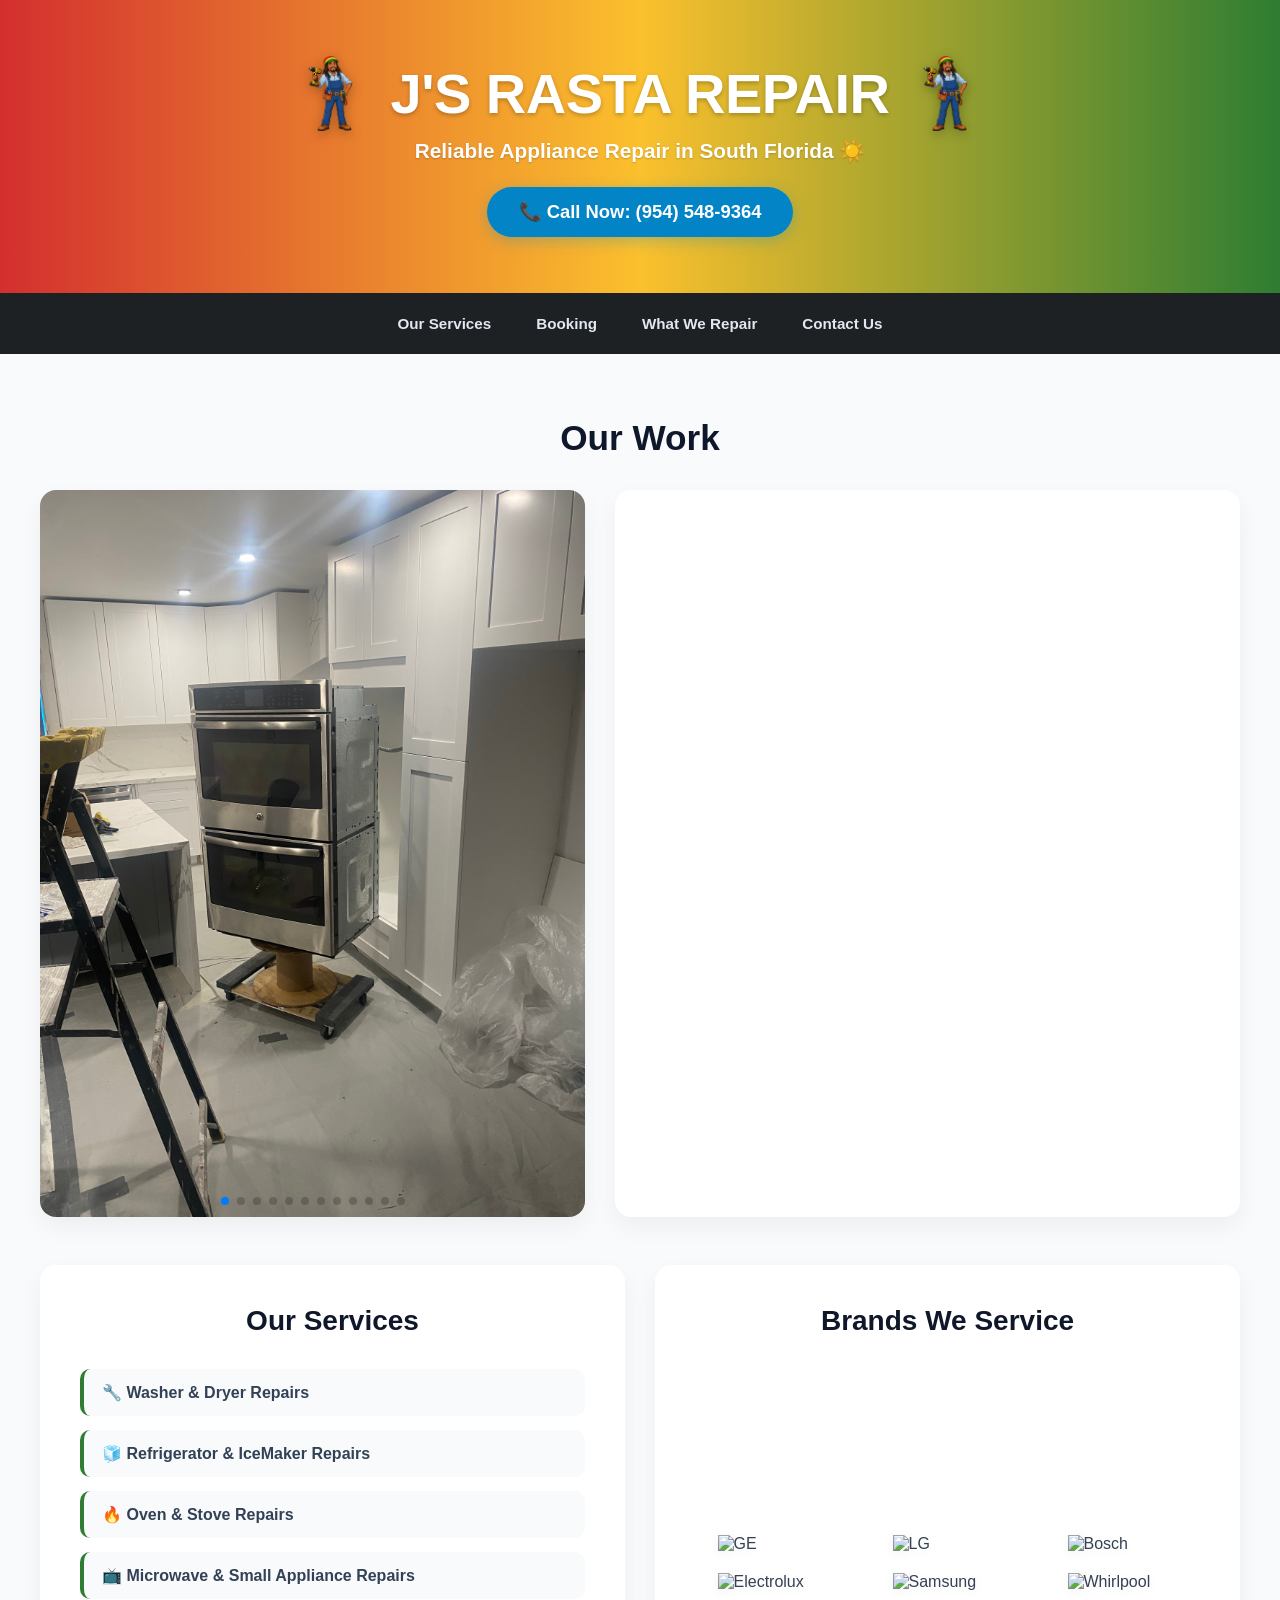
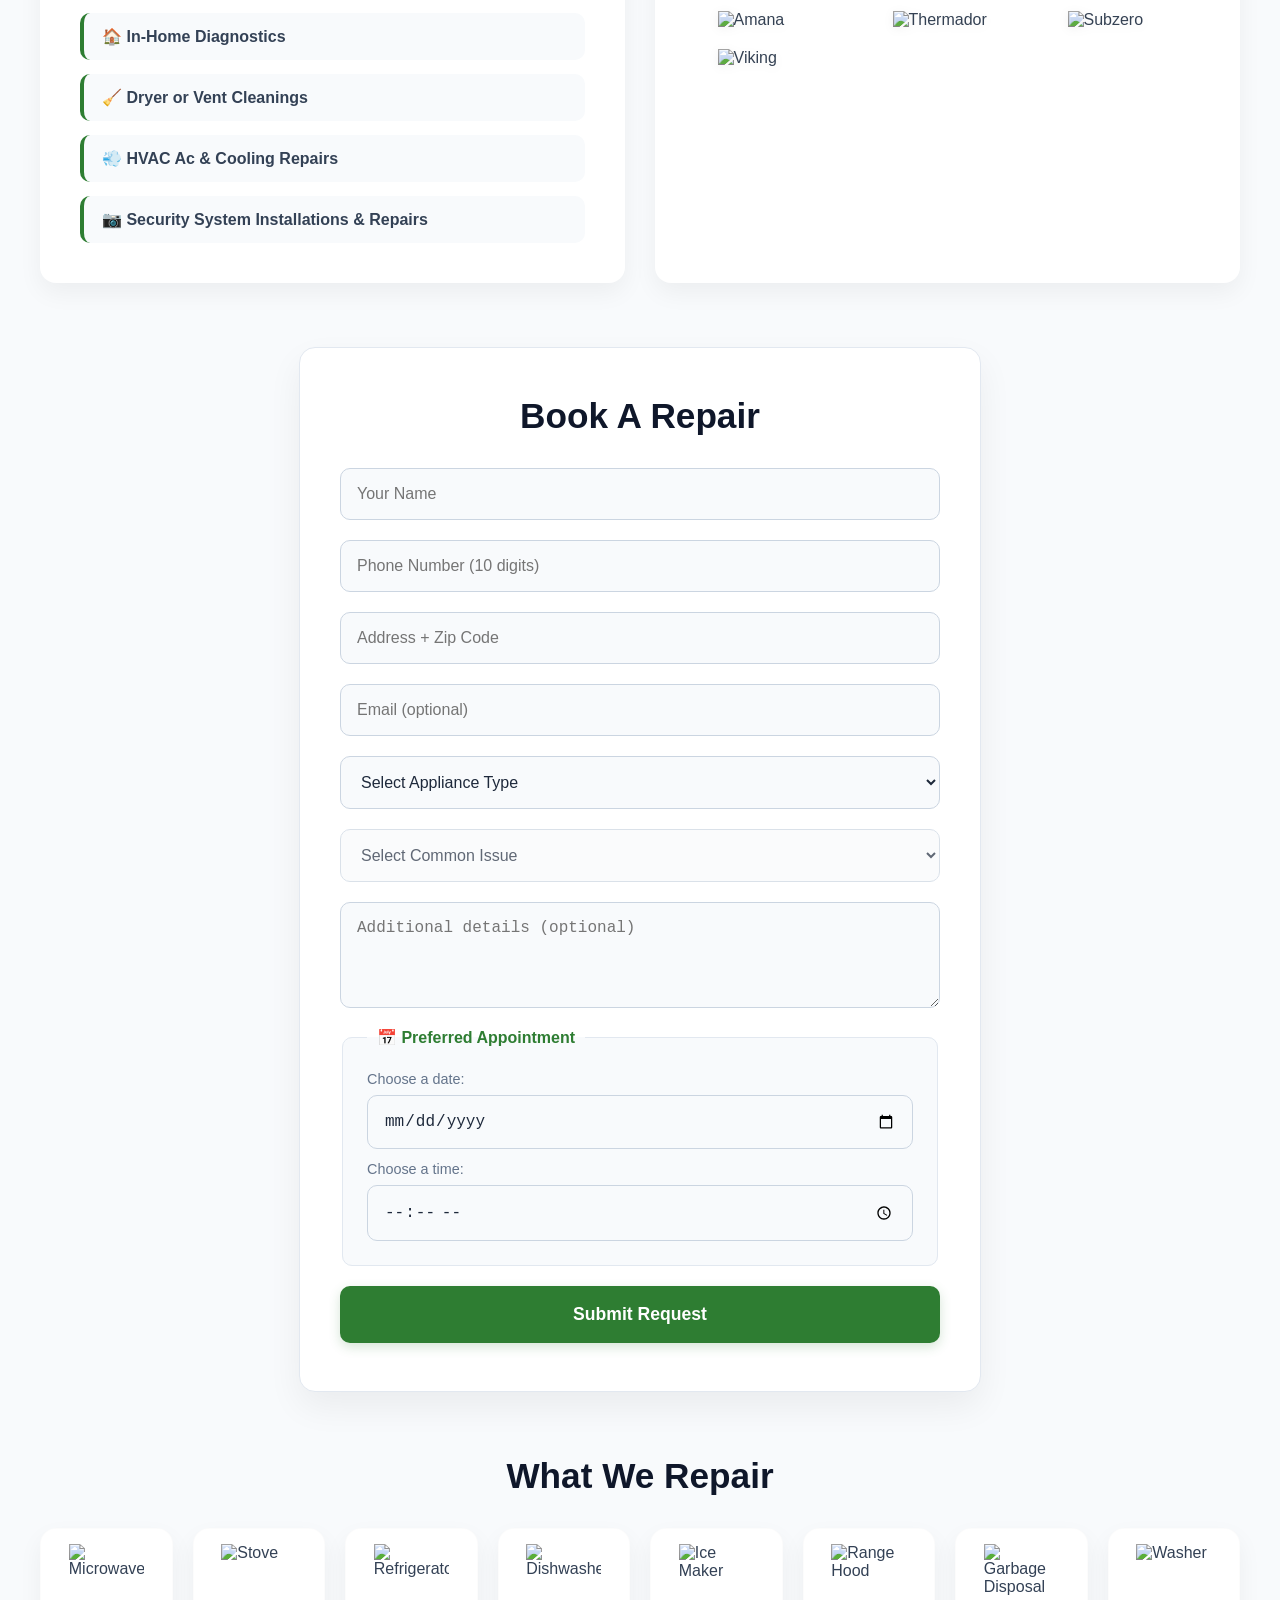
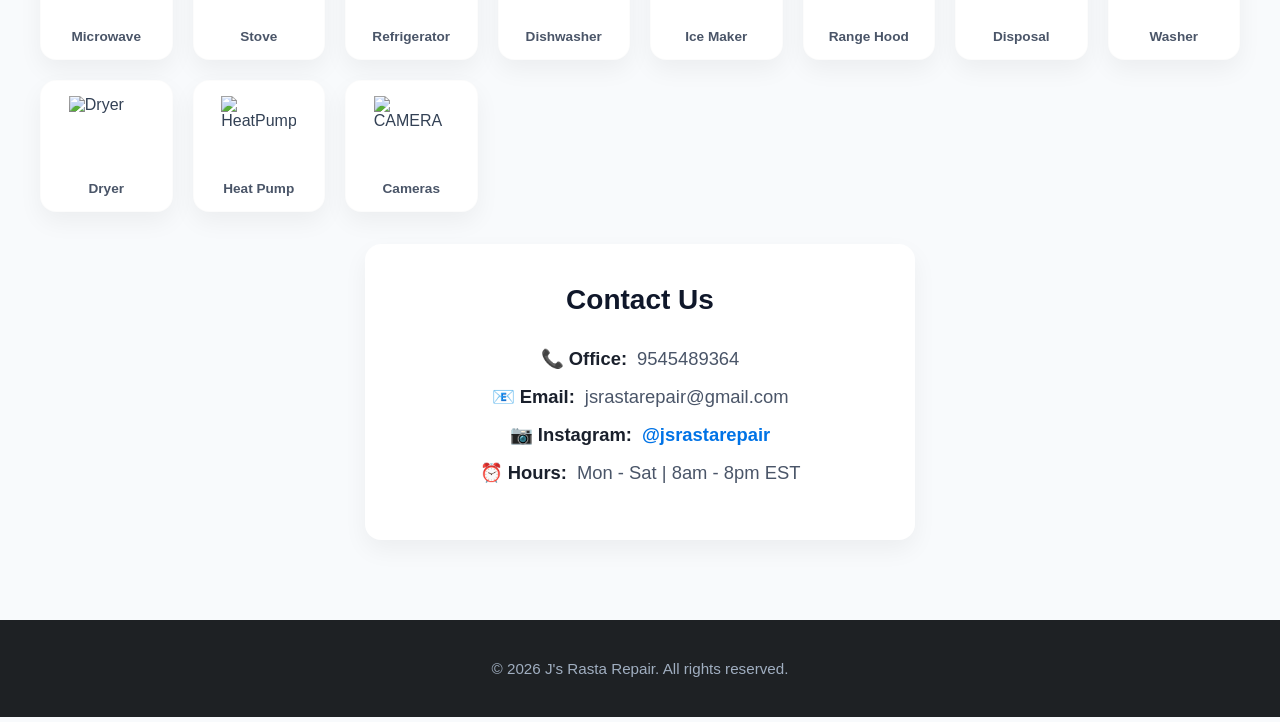
==== index.html @ c83200a5 "Update contact telephone number in index.html" ====
<!DOCTYPE html>
<html lang="en">
<head>
    <meta charset="UTF-8" />
    <meta name="viewport" content="width=device-width, initial-scale=1.0" />
    <title>J's Rasta Repair</title>
        
    <!-- Google Verification -->
    <meta name="google-site-verification" content="Or5_Vx9kwk54B0SasOJ10wuZbywHgE45uYVV_YpuVj0" />

    <!-- SEO Marketing -->
  <script type="application/ld+json">
{
  "@context": "https://schema.org",
  "@type": ["LocalBusiness", "HVACBusiness"],
  "name": "J's Rasta Repair",
  "image": "logopngrasta.png",
  "description": "Reliable appliance repair services in Broward County, Florida. Specializing in washer, dryer, refrigerator, oven, HVAC, and appliance diagnostics.",
  "url": "https://www.jsrastarepair.com",
  "telephone": "954-548-9364",
  "email": "jsrastarepair@gmail.com",
  "priceRange": "$$",
  "address": {
    "@type": "PostalAddress",
    "addressRegion": "FL",
    "addressCountry": "US"
  },
  "areaServed": [
    {
      "@type": "AdministrativeArea",
      "name": "Broward County, FL"
    },
    {
      "@type": "City",
      "name": "Oakland Park"
    },
    {
      "@type": "City",
      "name": "Fort Lauderdale"
    },
    {
      "@type": "City",
      "name": "Pompano Beach"
    },
    {
      "@type": "City",
      "name": "Hollywood"
    },
    {
      "@type": "City",
      "name": "Coral Springs"
    },
    {
      "@type": "City",
      "name": "Pembroke Pines"
    },
    {
      "@type": "City",
      "name": "Miramar"
    },
    {
      "@type": "City",
      "name": "Davie"
    },
    {
      "@type": "City",
      "name": "Plantation"
    },
    {
      "@type": "City",
      "name": "Sunrise"
    }
  ],
  "openingHoursSpecification": [
    {
      "@type": "OpeningHoursSpecification",
      "dayOfWeek": [
        "Monday",
        "Tuesday",
        "Wednesday",
        "Thursday",
        "Friday",
        "Saturday"
      ],
      "opens": "08:00",
      "closes": "20:00"
    }
  ],
  "sameAs": [
    "https://instagram.com/jsrastarepair/"
  ],
  "serviceType": [
    "Appliance Repair",
    "Washer Repair",
    "Dryer Repair",
    "Refrigerator Repair",
    "Oven and Stove Repair",
    "HVAC Repair",
    "Security System Installation"
  ]
}
</script>
    <link rel="icon" href="favicon.ico">

    <!-- Swiper CSS -->
    <link rel="stylesheet" href="https://cdn.jsdelivr.net/npm/swiper/swiper-bundle.min.css"/>

    <style>
    :root {
        --primary-color: #2e7d32;     /* Grounded, premium Rasta Green */
        --secondary-color: #fbc02d;   /* Warm, clear Rasta Gold */
        --danger-color: #d32f2f;      /* Deep Rasta Red */
        --dark-bg: #1e2124;
        --light-bg: #f8fafc;
        --card-shadow: 0 10px 25px rgba(0, 0, 0, 0.05);
        --border-radius: 16px;
        --text-main: #334155;
    }

    body {
        margin: 0;
        font-family: 'Segoe UI', Roboto, Helvetica, Arial, sans-serif;
        color: var(--text-main);
        background-color: var(--light-bg);
        -webkit-font-smoothing: antialiased;
    }


        /* Container to align left-logo, title, and right-logo */
.header-branding {
    display: flex;
    align-items: center;
    justify-content: center;
    gap: 20px;
}

/* Dual Logo Sizing & Drop Shadow */
.header-logo {
    height: 75px; /* Adjust size to fit your header height */
    width: auto;
    object-fit: contain;
    filter: drop-shadow(0 3px 6px rgba(0, 0, 0, 0.3));
}

/* Mobile responsive tweak: hides logos on very small screens so the title stays huge */
@media (max-width: 600px) {
    .header-logo {
        height: 45px;
    }
    .header-branding {
        gap: 10px;
    }
}
        
    /* Header & Navigation */
    .rasta-repair-header {
        background: linear-gradient(90deg, var(--danger-color), var(--secondary-color), var(--primary-color));
        text-align: center;
        padding: 3.5rem 1rem;
        color: #fff;
        box-shadow: 0 4px 20px rgba(0, 0, 0, 0.1);
    }

    .rasta-repair-header h1 {
        margin: 0;
        font-size: 3.5rem;
        font-weight: 900;
        letter-spacing: -0.5px;
        text-transform: uppercase;
        text-shadow: 0 2px 4px rgba(0,0,0,0.25);
    }

    .rasta-repair-header p {
        font-size: 1.3rem;
        font-weight: 600;
        margin: 0.5rem 0 0 0;
        text-shadow: 0 1px 2px rgba(0,0,0,0.2);
    }

    .call-btn {
        display: inline-flex;
        align-items: center;
        gap: 8px;
        margin-top: 24px;
        font-size: 1.15rem;
        font-weight: 700;
        color: #fff;
        background-color: #0284c7;
        padding: 14px 32px;
        border-radius: 50px;
        text-decoration: none;
        box-shadow: 0 4px 15px rgba(2, 132, 199, 0.3);
        transition: transform 0.2s ease, box-shadow 0.2s ease, background-color 0.2s;
    }

    .call-btn:hover {
        transform: translateY(-2px);
        background-color: #0369a1;
        box-shadow: 0 6px 20px rgba(2, 132, 199, 0.45);
    }

    .rasta-repair-nav {
        background: var(--dark-bg);
        display: flex;
        justify-content: center;
        gap: 5px;
        padding: 0.75rem;
        position: sticky;
        top: 0;
        z-index: 999;
    }

    .rasta-repair-nav a {
        color: #e2e8f0;
        text-decoration: none;
        padding: 10px 20px;
        font-weight: 600;
        font-size: 0.95rem;
        border-radius: 8px;
        transition: background 0.3s ease, color 0.3s ease;
    }

    .rasta-repair-nav a:hover {
        color: var(--secondary-color);
        background: rgba(255, 255, 255, 0.08);
    }

    /* Section Headings */
    h2.section-title {
        font-size: 2.2rem;
        font-weight: 800;
        text-align: center;
        margin: 4rem 0 2rem 0;
        color: #0f172a;
    }

    /* SIDE-BY-SIDE GALLERY & REVIEWS LAYOUT */
    .gallery-reviews-container {
        display: flex;
        gap: 30px;
        max-width: 1200px;
        margin: 2rem auto 0 auto;
        padding: 0 20px;
        align-items: stretch;
    }

    .swiper {
        flex: 1;
        width: 100%;
        max-width: 600px;
        background: #fff;
        border-radius: var(--border-radius);
        box-shadow: var(--card-shadow);
        overflow: hidden;
        margin: 0;
    }

    /* FIXED IMAGE CRIPPING ISSUE HERE */
    .swiper-slide img {
        width: 100%;
        height: 100%;
        object-fit: fill; /* Prevents stretching and cropping, but i want it to stretch */
        display: block;
    }

    .rasta-review-widget {
        flex: 1;
        max-width: 600px;
        background: #fff;
        border-radius: var(--border-radius);
        padding: 2.5rem;
        box-shadow: var(--card-shadow);
        display: flex;
        flex-direction: column;
    }

    .rasta-review-widget h3 {
        margin-top: 0;
        font-size: 1.75rem;
        color: #0f172a;
        text-align: center;
        margin-bottom: 1.5rem;
        font-weight: 700;
    }

    .review-placeholder {
        padding: 10px;
        background: transparent;
        height: 100%;
    }

    /* Global Section Layouts */
    .rasta-repair-section {
        padding: 0 20px;
        max-width: 1200px;
        margin: auto;
    }

    /* Dual Services Grid Layout */
    .services-brand-grid {
        display: grid;
        grid-template-columns: repeat(auto-fit, minmax(500px, 1fr));
        gap: 30px;
        margin-top: 3rem;
    }

    .rasta-repair-box {
        background: #fff;
        border-radius: var(--border-radius);
        padding: 2.5rem;
        box-shadow: var(--card-shadow);
        box-sizing: border-box;
    }

    .rasta-repair-box h3 {
        font-size: 1.75rem;
        color: #0f172a;
        margin-top: 0;
        margin-bottom: 2rem;
        text-align: center;
        font-weight: 700;
    }

    /* Checklist Styles */
    .rasta-repair-box ul {
        list-style: none;
        padding: 0;
        margin: 0;
        display: grid;
        grid-template-columns: 1fr;
        gap: 14px;
        text-align: left;
    }

    .rasta-repair-box ul li {
        padding: 14px 18px;
        background: #f8fafc;
        border-radius: 10px;
        font-weight: 600;
        font-size: 1rem;
        border-left: 4px solid var(--primary-color);
        display: flex;
        align-items: center;
    }

    /* Brand Image Layout */
    .rasta-repair-logos {
        display: grid;
        grid-template-columns: repeat(3, 1fr);
        gap: 20px;
        align-items: center;
        justify-items: center;
    }

    .rasta-repair-logos img {
        max-width: 110px;
        width: 100%;
        height: auto;
        object-fit: contain;
        transition: transform 0.2s ease;
        filter: grayscale(10%) drop-shadow(0 2px 5px rgba(0,0,0,0.05));
    }

    .rasta-repair-logos img:hover {
        transform: scale(1.1);
    }

    /* FIXED BOOKING FORM BEAUTIFICATION HERE */
    #applianceBookingSection {
        background: #ffffff;
        color: #1e293b;
        max-width: 600px;
        margin: 4rem auto;
        padding: 3rem 2.5rem;
        border-radius: var(--border-radius);
        box-shadow: 0 15px 35px rgba(0, 0, 0, 0.06);
        border: 1px solid #e2e8f0;
    }

    #applianceBookingSection h2 {
        color: #0f172a;
        text-align: center;
        font-size: 2.2rem;
        font-weight: 800;
        margin-top: 0;
        margin-bottom: 2rem;
    }

    #applianceBookingForm {
        display: flex;
        flex-direction: column;
        gap: 1.25rem;
    }

    #applianceBookingForm input,
    #applianceBookingForm select,
    #applianceBookingForm textarea {
        background: #f8fafc;
        border: 1px solid #cbd5e1;
        padding: 1rem;
        font-size: 1rem;
        color: #1e293b;
        border-radius: 10px;
        outline: none;
        transition: border-color 0.2s, background-color 0.2s;
        box-sizing: border-box;
        width: 100%;
    }

    #applianceBookingForm input:focus,
    #applianceBookingForm select:focus,
    #applianceBookingForm textarea:focus {
        border-color: var(--primary-color);
        background: #ffffff;
        box-shadow: 0 0 0 3px rgba(46, 125, 50, 0.1);
    }

    #applianceBookingForm button {
        background: var(--primary-color);
        color: #ffffff;
        padding: 1.1rem;
        border: none;
        font-size: 1.1rem;
        font-weight: 700;
        border-radius: 10px;
        cursor: pointer;
        box-shadow: 0 4px 12px rgba(46, 125, 50, 0.2);
        transition: background-color 0.2s, transform 0.1s;
    }

    #applianceBookingForm button:hover {
        background: #1b5e20;
        transform: translateY(-1px);
    }

    #bookingTimeFieldset {
        border: 1px solid #e2e8f0;
        border-radius: 10px;
        padding: 1.5rem;
        display: flex;
        flex-direction: column;
        gap: 12px;
        background: #f8fafc;
    }

    #bookingTimeFieldset legend {
        font-weight: 700;
        padding: 0 10px;
        color: var(--primary-color);
    }

    #bookingTimeFieldset label {
        font-size: 0.9rem;
        color: #64748b;
        margin-bottom: -4px;
        text-align: left;
    }

    #bookingConfirmationMsg {
        margin-top: 1.25rem;
        display: none;
        color: var(--primary-color);
        text-align: center;
        font-weight: 700;
        font-size: 1.1rem;
    }

    /* What we repair cards mapping */
    .repair-grid-logos {
        display: grid;
        grid-template-columns: repeat(auto-fill, minmax(130px, 1fr));
        gap: 20px;
        margin-top: 2rem;
    }

    .repair-grid-logos .logo-card {
        background: white;
        padding: 15px;
        border-radius: var(--border-radius);
        box-shadow: var(--card-shadow);
        display: flex;
        flex-direction: column;
        align-items: center;
        justify-content: center;
        border: 1px solid rgba(0,0,0,0.01);
        transition: transform 0.2s ease, box-shadow 0.2s ease;
    }

    .repair-grid-logos .logo-card:hover {
        transform: translateY(-5px);
        box-shadow: 0 12px 25px rgba(0,0,0,0.08);
    }

    .repair-grid-logos img {
        height: 75px;
        width: 75px;
        object-fit: contain;
    }

    .repair-grid-logos span {
        margin-top: 10px;
        font-size: 0.85rem;
        font-weight: 700;
        color: #4a5568;
        text-align: center;
    }

    /* Contact Details Card */
    .contact-box {
        max-width: 550px; 
        margin: 2rem auto 0 auto;
    }
    .contact-box p {
        font-size: 1.15rem;
        margin: 16px 0;
        text-align: center;
        display: flex;
        align-items: center;
        justify-content: center;
        gap: 10px;
        color: #4a5568;
    }
    .contact-box p strong {
        color: #1a202c;
    }

    /* Responsive Media Queries */
    @media (max-width: 968px) {
        .gallery-reviews-container {
            flex-direction: column;
            align-items: center;
        }
        .swiper, .rasta-review-widget {
            max-width: 100%;
        }
        .swiper-slide img {
            height: 400px;
        }
        .services-brand-grid {
            grid-template-columns: 1fr;
        }
        .rasta-repair-logos {
            grid-template-columns: repeat(4, 1fr);
        }
    }

    @media (max-width: 600px) {
        .rasta-repair-header h1 {
            font-size: 2.4rem;
        }
        .rasta-repair-logos {
            grid-template-columns: repeat(2, 1fr);
        }
        .repair-grid-logos {
            grid-template-columns: repeat(2, 1fr);
        }
    }
    </style>

    <!-- Google tag (gtag.js) -->
<script async src="https://www.googletagmanager.com/gtag/js?id=G-XGQGC5SZR7">
</script>
<script>
  window.dataLayer = window.dataLayer || [];
  function gtag(){dataLayer.push(arguments);}
  gtag('js', new Date());

  gtag('config', 'G-XGQGC5SZR7');
</script>

</head>
<body>

<header class="rasta-repair-header">
    <div class="header-branding">
        <img src="logopngrasta.png" alt="J's Rasta Repair Logo" class="header-logo">
        <h1>J's Rasta Repair</h1>
        <img src="logopngrasta.png" alt="J's Rasta Repair Logo" class="header-logo">
    </div>
    <p>Reliable Appliance Repair in South Florida ☀️</p>
    <a href="tel:+19545489364" class="call-btn">
       📞 Call Now: (954) 548-9364
    </a>        

    <!-- Google tag (gtag.js) -->
<script async src="https://www.googletagmanager.com/gtag/js?id=G-XGQGC5SZR7">
</script>
<script>
  window.dataLayer = window.dataLayer || [];
  function gtag(){dataLayer.push(arguments);}
  gtag('js', new Date());

  gtag('config', 'G-XGQGC5SZR7');
</script>


    
</header>

    <nav class="rasta-repair-nav">
        <a href="#rasta-services">Our Services</a>
        <a href="#rasta-booking">Booking</a>
        <a href="#rasta-we-repair">What We Repair</a>
        <a href="#rasta-contact">Contact Us</a>
    </nav>

    <!-- Side-by-Side Layout Section (Gallery & Reviews) -->
    <section>
        <h2 class="section-title">Our Work</h2>
        <div class="gallery-reviews-container">
            
            <!-- Swiper Slider Box -->
            <div class="swiper">
                <div class="swiper-wrapper">
                    <div class="swiper-slide"><img src="IMG_0988.jpeg" alt="Appliance repair 1"></div>
                    <div class="swiper-slide"><img src="IMG_1388.jpeg" alt="Appliance repair 2"></div>
                    <div class="swiper-slide"><img src="78889882598__A7584AF9-188D-4710-944E-0AE40C189BA4.jpeg" alt="Appliance repair 3"></div>
                    <div class="swiper-slide"><img src="76411056445__6F975BBE-C03E-4537-AC1B-EC719A44D691.jpeg" alt="Appliance repair 4"></div>
                    <div class="swiper-slide"><img src="75260480637__552FFC13-C64B-4756-98DB-568781458F5E.jpeg" alt="Appliance repair 6"></div>
                    <div class="swiper-slide"><img src="IMG_1882.jpeg" alt="Appliance repair 7"></div>
                    <div class="swiper-slide"><img src="IMG_3005.jpeg" alt="Appliance repair 8"></div>
                    <div class="swiper-slide"><img src="IMG_0467.jpeg" alt="Appliance repair 9"></div>
                    <div class="swiper-slide"><img src="76902607209__B129E863-5A50-456E-BC3E-05F39501911F.jpeg" alt="Appliance repair 10"></div>
                    <div class="swiper-slide"><img src="73255258806__40F9E73E-08BC-43E8-A7B6-8902C6C0610D.jpeg" alt="Appliance repair 11"></div>
                    <div class="swiper-slide"><img src="78778636348__880D7FE0-88A6-4D4A-9711-9C2D094FFF6E.jpeg" alt="Appliance repair 12"></div>
                    <div class="swiper-slide"><img src="IMG_0159.jpeg" alt="Appliance repair 13"></div>
                </div>
                <div class="swiper-pagination"></div>
            </div>

            <!-- Review Widget Box -->
            <div class="rasta-review-widget">
                <div class="review-placeholder">
                    <!-- Elfsight Google Reviews Embed Container -->
                    <script src="https://elfsightcdn.com/platform.js" async></script>
                    <div class="elfsight-app-bb02d09e-d3ab-47bf-b56c-6de339480cb9" data-elfsight-app-lazy></div>
                </div>
            </div>

        </div>
    </section>

    <!-- Swiper Active Engine Script -->
    <script src="https://cdn.jsdelivr.net/npm/swiper/swiper-bundle.min.js"></script>
    <script>
    const swiper = new Swiper('.swiper', {
        loop: true,
        pagination: { el: '.swiper-pagination', clickable: true },
        autoplay: { delay: 3000 }
    });
    </script>
    
    <!-- Services & Brands Combined Side-By-Side Layout -->
    <main class="rasta-repair-section" id="rasta-services">
        <div class="services-brand-grid">
            
            <div class="rasta-repair-box">
                <h3>Our Services</h3>
                <ul>
                    <li>🔧 Washer & Dryer Repairs</li>
                    <li>🧊 Refrigerator & IceMaker Repairs</li>
                    <li>🔥 Oven & Stove Repairs</li>
                    <li>📺 Microwave & Small Appliance Repairs</li>
                    <li>🏠 In-Home Diagnostics</li>
                    <li>🧹 Dryer or Vent Cleanings</li>
                    <li>💨 HVAC Ac & Cooling Repairs</li>
                    <li>📷 Security System Installations & Repairs</li>
                </ul>
            </div>
            
            <div class="rasta-repair-box" style="display: flex; flex-direction: column; justify-content: space-between;">
                <h3>Brands We Service</h3>
                <div class="rasta-repair-logos">
                    <img src="https://upload.wikimedia.org/wikipedia/commons/f/ff/General_Electric_logo.svg" alt="GE">
                    <img src="https://p7.hiclipart.com/preview/743/365/283/lg-corp-lg-electronics-consumer-electronics-lg-logo-png.jpg" alt="LG">
                    <img src="https://commons.wikimedia.org/wiki/Special:FilePath/Bosch-Logo.svg" alt="Bosch">
                    <img src="https://upload.wikimedia.org/wikipedia/commons/4/42/Electrolux_2015.svg" alt="Electrolux">
                    <img src="https://upload.wikimedia.org/wikipedia/commons/b/b7/Samsung_Black_icon.svg" alt="Samsung">
                    <img src="https://encrypted-tbn0.gstatic.com/images?q=tbn:ANd9GcQ3wY9whgAodqCfcqel6Ju4LgCjtdENzhTB9Q&s" alt="Whirlpool">
                    <img src="https://vectorlogoseek.com/wp-content/uploads/2018/11/amana-vector-logo.png" alt="Amana">
                    <img src="https://www.liblogo.com/img-logo/th6069tfea-thermador-logo-thermador-.png" alt="Thermador">
                    <img src="https://p7.hiclipart.com/preview/522/223/709/sub-zero-wolf-and-cove-showroom-home-appliance-logo-thermador-refrigerator.jpg" alt="Subzero">
                    <img src="https://fast-appliances.com/wp-content/uploads/2024/05/viking-logo.jpg" alt="Viking">
                    
                    
                </div>
                <div style="height: 10px;"></div>
            </div>

        </div>
    </main>

    <!-- Booking Form Section -->
    <section class="rasta-repair-section" id="rasta-booking">
        <div id="applianceBookingSection">
            <h2>Book A Repair</h2>
            <form action="https://formspree.io/f/xldnkllv" method="POST" id="applianceBookingForm">
                <input type="hidden" name="_subject" value="New Appliance Repair Booking">
                <input type="text" name="name" placeholder="Your Name" required />
                <input type="tel" name="phone" placeholder="Phone Number (10 digits)" pattern="[0-9]{10}" required />
                <input type="text" name="zip" placeholder="Address + Zip Code" required />
                <input type="email" name="email" placeholder="Email (optional)" />

                <select name="appliance" id="appliance" required>
                    <option value="" disabled selected>Select Appliance Type</option>
                    <option value="washer">Washer</option>
                    <option value="dryer">Dryer</option>
                    <option value="refrigerator">Refrigerator</option>
                    <option value="oven">Oven / Stove</option>
                    <option value="dishwasher">Dishwasher</option>
                    <option value="microwave">Microwave</option>
                    <option value="icemaker">Ice Maker</option>
                </select>

                <select name="service" id="serviceSelect" required disabled>
                    <option value="">Select Common Issue</option>
                </select>

                <textarea name="problem" placeholder="Additional details (optional)" rows="4"></textarea>

                <fieldset id="bookingTimeFieldset">
                    <legend>📅 Preferred Appointment</legend>
                    <label for="bookingDate">Choose a date:</label>
                    <input type="date" name="date" id="bookingDate" required />
                    <label for="bookingTime">Choose a time:</label>
                    <input type="time" name="time" id="bookingTime" required />
                </fieldset>

                <button type="submit">Submit Request</button>
            </form>
            <div id="bookingConfirmationMsg">✅ Thank you! Your booking has been submitted.</div>
        </div>
    </section>

    <!-- What We Repair Section -->
    <section class="rasta-repair-section" id="rasta-we-repair">
        <h2 class="section-title">What We Repair</h2>
        
        <div class="repair-grid-logos">
            <div class="logo-card">
                <img src="https://static.vecteezy.com/system/resources/thumbnails/025/440/555/small/object-microwave-kitchen-cartoon-illustration-vector.jpg" alt="Microwave" />
                <span>Microwave</span>
            </div>
            <div class="logo-card">
                <img src="https://res.cloudinary.com/guest-supply/image/upload/f_auto,w_auto/Website/Product%20Images/0076321" alt="Stove" />
                <span>Stove</span>
            </div>
            <div class="logo-card">
                <img src="https://encrypted-tbn0.gstatic.com/images?q=tbn:ANd9GcTn1eztnT2NhPOhGKEGv2uCoYwewBYjQc01CQ&s" alt="Refrigerator" />
                <span>Refrigerator</span>
            </div>
            <div class="logo-card">
                <img src="https://encrypted-tbn0.gstatic.com/images?q=tbn:ANd9GcTFDiw6nuNuAibpoP5Suj0A3N07U-IIKSR79tbihBqjWw&s=10" alt="Dishwasher" />
                <span>Dishwasher</span>
            </div>
            <div class="logo-card">
                <img src="https://encrypted-tbn0.gstatic.com/images?q=tbn:ANd9GcRSR-WEFzu7H1ckw0rl6bOxLk5Q4niLI3defc8q36uyBg&s=10" alt="Ice Maker" />
                <span>Ice Maker</span>
            </div>
            <div class="logo-card">
                <img src="https://encrypted-tbn2.gstatic.com/shopping?q=tbn:ANd9GcQf48mxJwKRembQGM2QqIaQJGk7Xq9G3e0TI6wUWqU-mNSFrSZlS5xJ5ZICbkE2YnJHj-DSzZNP-9cUDhxeD_JglhjED-VKnwJR2_NgCqBw&usqp=CAc" alt="Range Hood" />
                <span>Range Hood</span>
            </div>
            <div class="logo-card">
                <img src="https://encrypted-tbn0.gstatic.com/images?q=tbn:ANd9GcTxQNCuJb-5HX6Qh6T_hbHXXqSaDGkLbBc40A&s" alt="Garbage Disposal" />
                <span>Disposal</span>
            </div>
            <div class="logo-card">
                <img src="https://upload.wikimedia.org/wikipedia/commons/e/ec/LG_%EB%93%9C%EB%9F%BC%EC%84%B8%ED%83%81%EA%B8%B0%EC%99%80_%EC%8B%9D%EA%B8%B0%EC%84%B8%EC%B2%99%EA%B8%B0%2C_%EC%98%81%EA%B5%AD%EC%84%9C_%EB%AC%BC%EC%82%AC%EC%9A%A9_%ED%9A%A8%EC%9C%A8_%EC%B5%9C%EC%9A%B0%EC%88%98_%EC%A0%9C%ED%92%88_%EC%88%98%EC%83%81.jpg" alt="Washer" />
                <span>Washer</span>
            </div>
            <div class="logo-card">
                <img src="https://images.thdstatic.com/productImages/1c44771c-b6c5-4e63-b980-7681d374dfc0/svn/white-ge-electric-dryers-gtx38easwws-64_1000.jpg" alt="Dryer" />
                <span>Dryer</span>
            </div>
            <div class="logo-card">
                <img src="https://encrypted-tbn2.gstatic.com/shopping?q=tbn:ANd9GcS8fapYceZokUm7l_0naOnaAe4N7awhI79WzMZ94bWzY_3IJB4YtqeFlr_yb39nBKHFXfsMLNt4yvSMhNfPrTQ9ur0kg5oqDcF5tOS8DT9RVlIF_ag_WYQxKQ" alt="HeatPump"/>
                <span>Heat Pump</span>
            </div>
            <div class="logo-card">
                <img src="https://encrypted-tbn0.gstatic.com/images?q=tbn:ANd9GcROGnvJxUCKKkZEW95OH9n2n-fe_N_4GJTSHcn6v247Og&s=10" alt="CAMERA"/>
                <span>Cameras</span>
            </div>
        </div>
    </section>

    <!-- Contact Section -->
    <section class="rasta-repair-section" id="rasta-contact" style="margin-bottom: 5rem;">
        <div class="rasta-repair-box contact-box">
            <h3>Contact Us</h3>
            <p><strong>📞 Office:</strong> 9545489364</p>
            <p><strong>📧 Email:</strong> jsrastarepair@gmail.com</p>
            <p><strong>📷 Instagram:</strong> <a href="https://instagram.com/jsrastarepair/" style="color: #0073e6; text-decoration: none; font-weight: 700;">@jsrastarepair</a></p>
            <p><strong>⏰ Hours:</strong> Mon - Sat | 8am - 8pm EST</p>
        </div>
    </section>

    <!-- Footer Area -->
    <footer style="background: var(--dark-bg); text-align: center; padding: 2.5rem 1rem; color: #a0aec0; font-size: 0.95rem; font-weight: 500;">
        &copy; 2026 J's Rasta Repair. All rights reserved.
    </footer>

    <!-- Form Cascading Interactivity Logic -->
    <script>
        (function () {
            const applianceSelect = document.getElementById('appliance');
            const serviceSelect = document.getElementById('serviceSelect');
            const form = document.getElementById('applianceBookingForm');
            const confirmation = document.getElementById('bookingConfirmationMsg');

            const services = {
                washer: ["Won't start", "Not spinning", "Leaking", "Making noise", "Won't drain"],
                dryer: ["Not heating", "Won't start", "Making noise", "Drum not turning", "Takes too long to dry"],
                refrigerator: ["Not cooling", "Leaking water", "Freezer warm", "Making noise", "Ice maker broken"],
                oven: ["Not heating", "Inaccurate temperature", "Burners not working", "Door broken", "Light not working"],
                dishwasher: ["Not draining", "Leaking", "Not cleaning dishes", "Won't start", "Making noise"],
                microwave: ["Not heating", "Door won’t close", "Buttons unresponsive", "Making noise", "Light not working"],
                icemaker: ["Not making ice", "Leaking", "Noisy operation", "Won't dispense", "Frozen shut"]
            };

            applianceSelect.addEventListener('change', () => {
                const selected = applianceSelect.value;
                serviceSelect.innerHTML = '<option value="">Select Common Issue</option>';
                if (selected && services[selected]) {
                    services[selected].forEach(issue => {
                        const opt = document.createElement('option');
                        opt.value = issue;
                        opt.textContent = issue;
                        serviceSelect.appendChild(opt);
                    });
                    serviceSelect.disabled = false;
                } else {
                    serviceSelect.disabled = true;
                }
            });

            form.addEventListener('submit', function () {
                confirmation.style.display = 'block';
                setTimeout(() => { confirmation.style.display = 'none'; }, 7000);
            });
        })();
    </script>
</body>
</html>
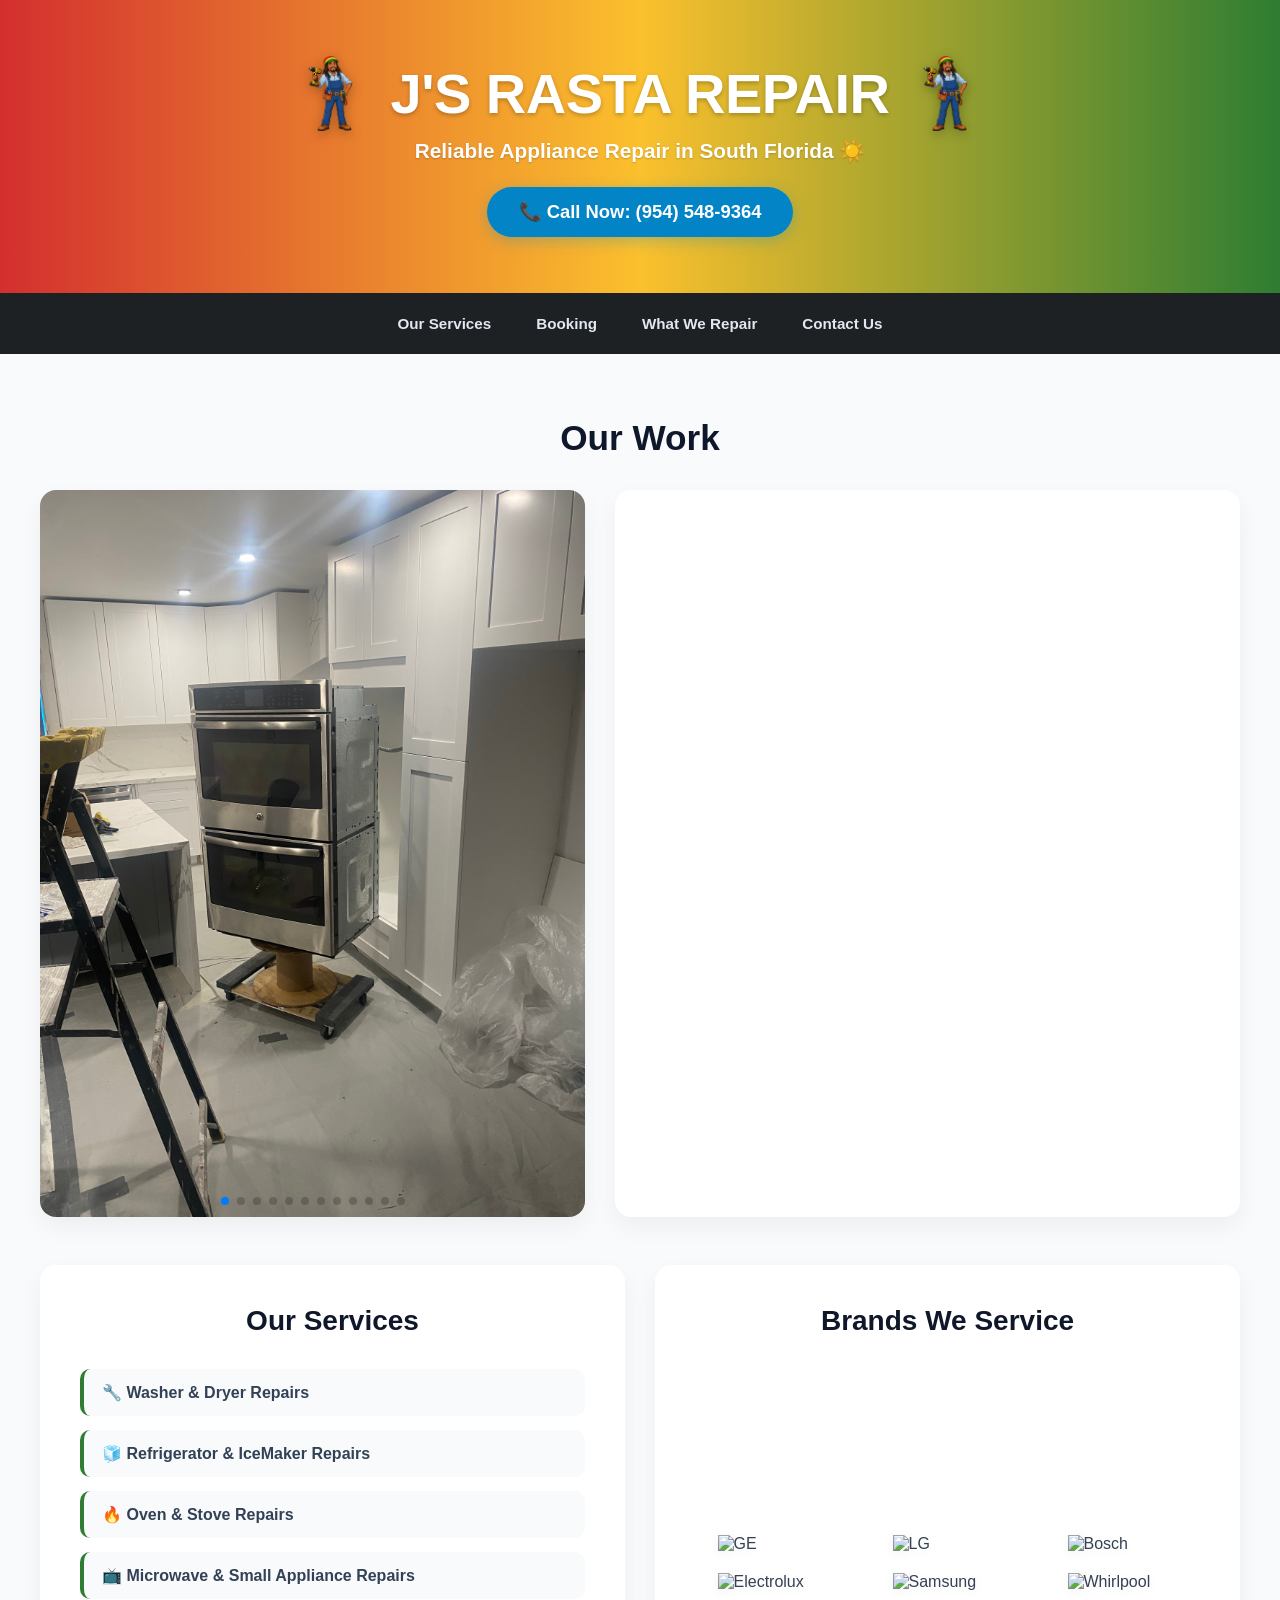
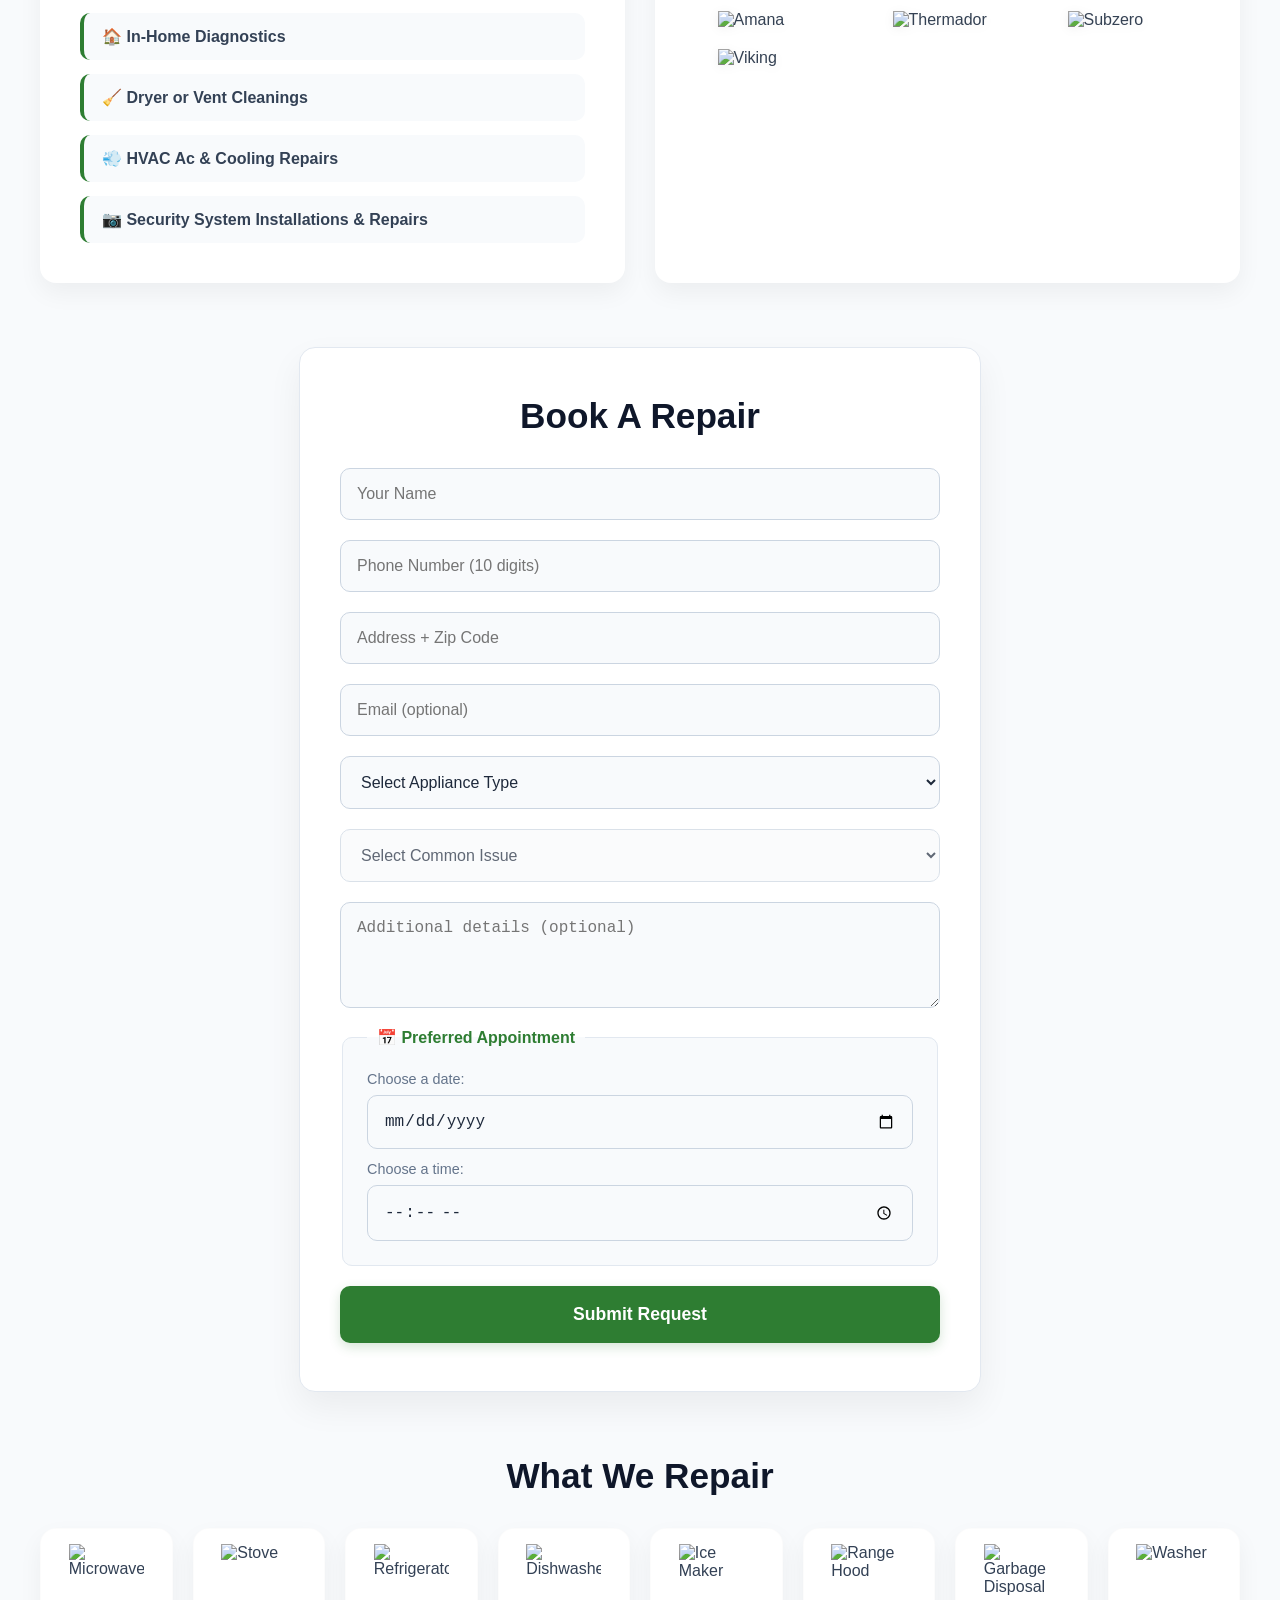
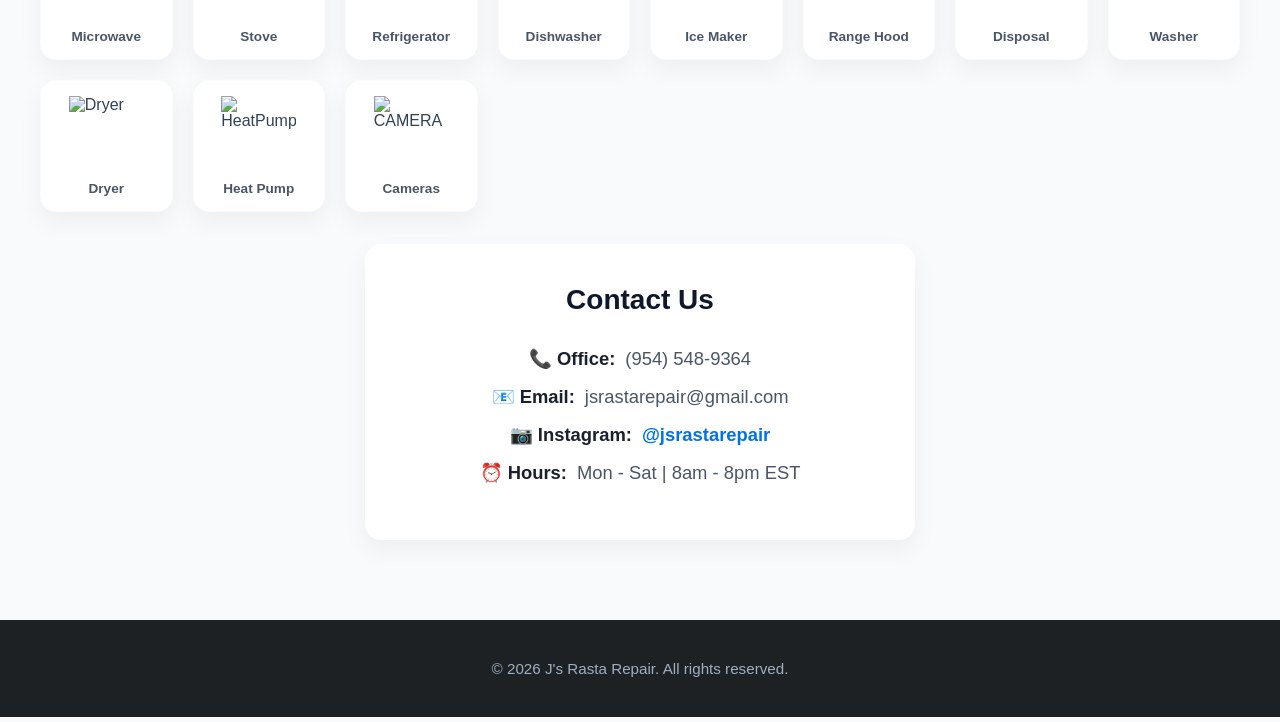
==== commit 1f43d551: "Format office phone number in parentheses" ====
--- a/index.html
+++ b/index.html
@@ -788,7 +788,7 @@
     <section class="rasta-repair-section" id="rasta-contact" style="margin-bottom: 5rem;">
         <div class="rasta-repair-box contact-box">
             <h3>Contact Us</h3>
-            <p><strong>📞 Office:</strong> 9545489364</p>
+            <p><strong>📞 Office:</strong> (954) 548-9364</p>
             <p><strong>📧 Email:</strong> jsrastarepair@gmail.com</p>
             <p><strong>📷 Instagram:</strong> <a href="https://instagram.com/jsrastarepair/" style="color: #0073e6; text-decoration: none; font-weight: 700;">@jsrastarepair</a></p>
             <p><strong>⏰ Hours:</strong> Mon - Sat | 8am - 8pm EST</p>
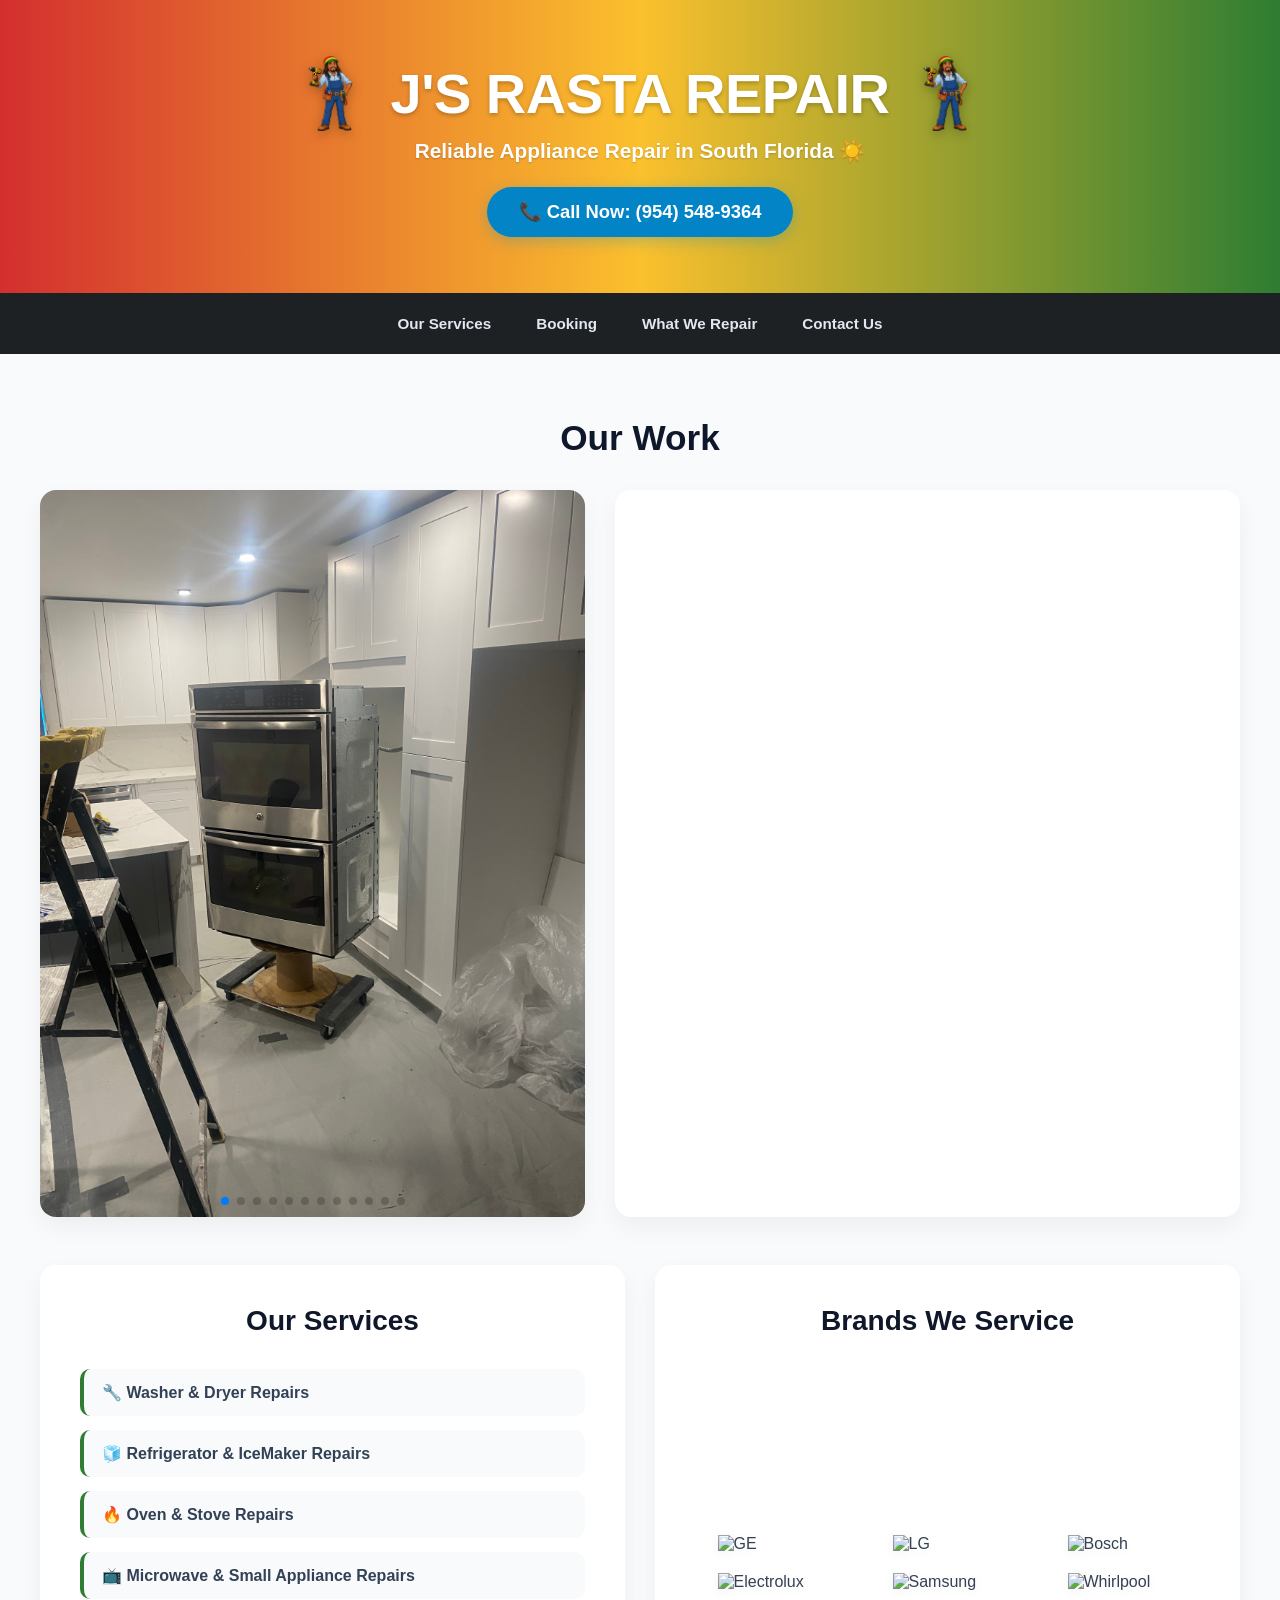
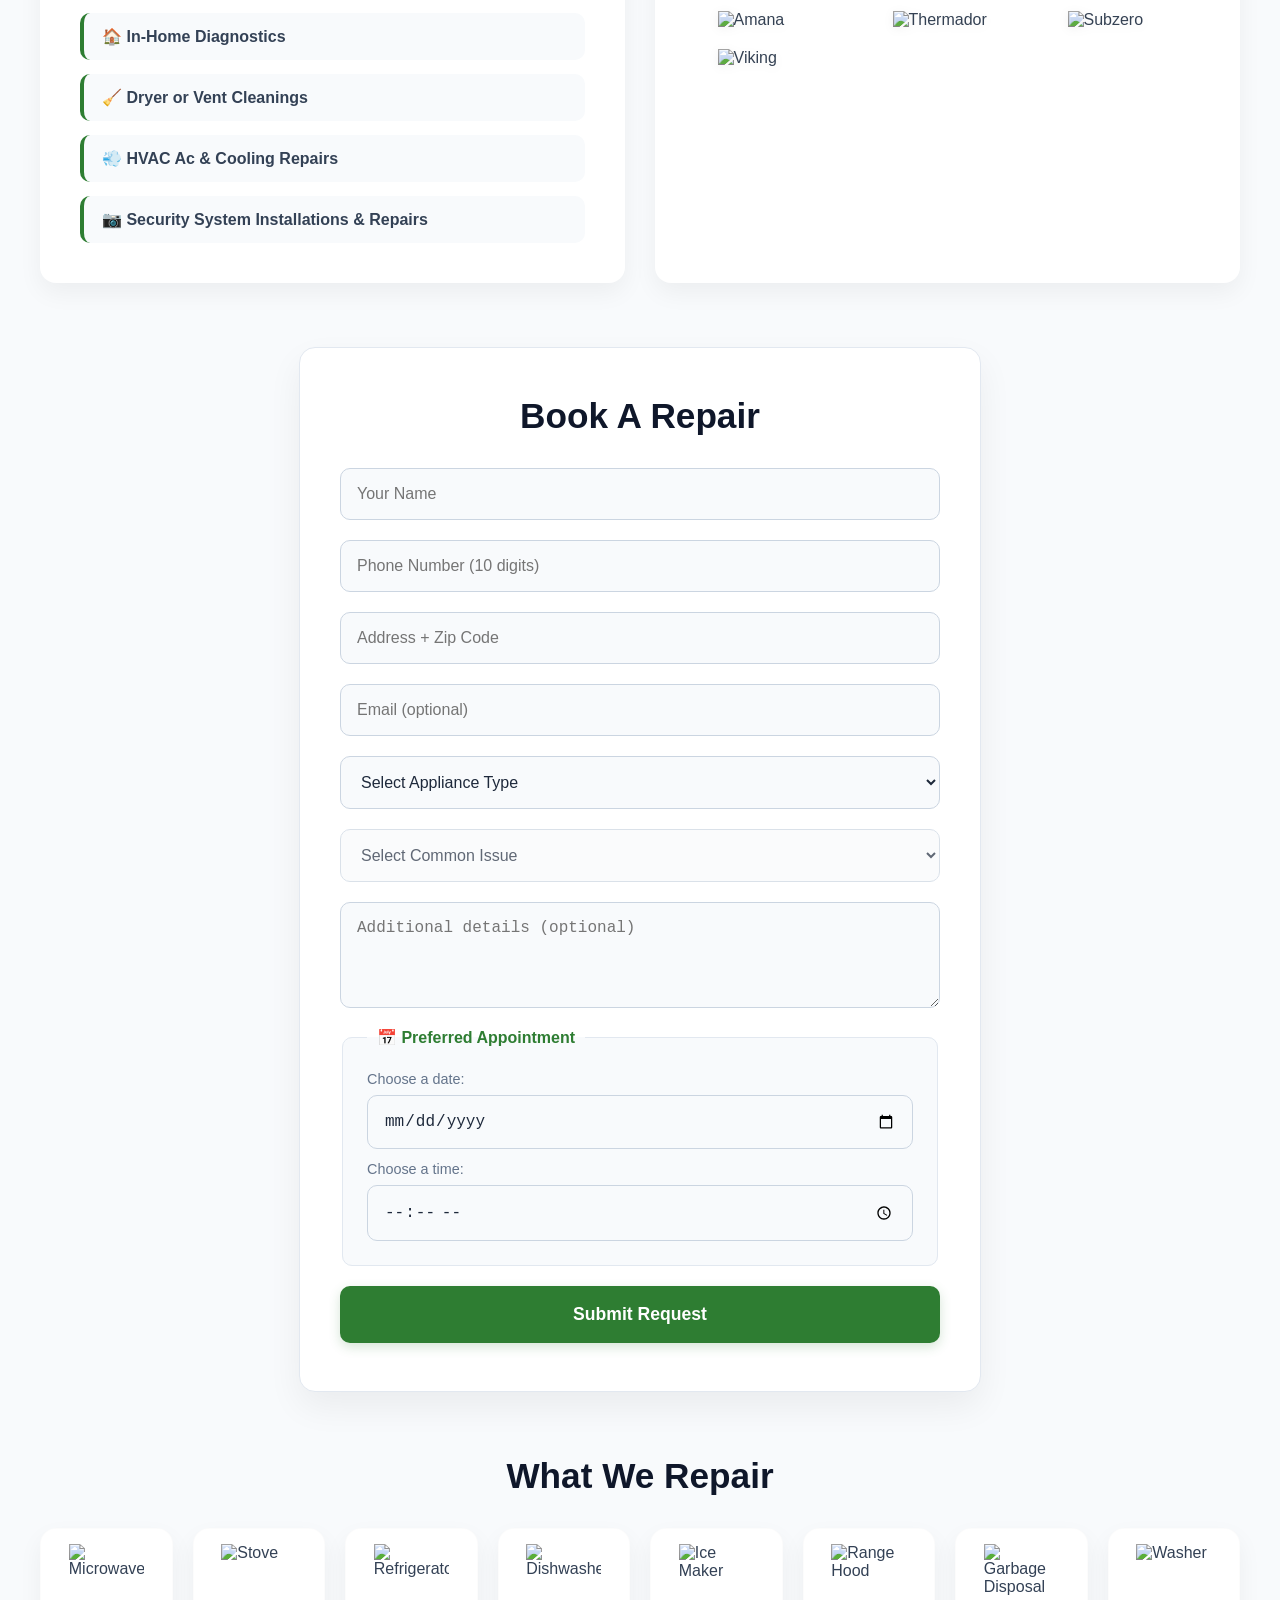
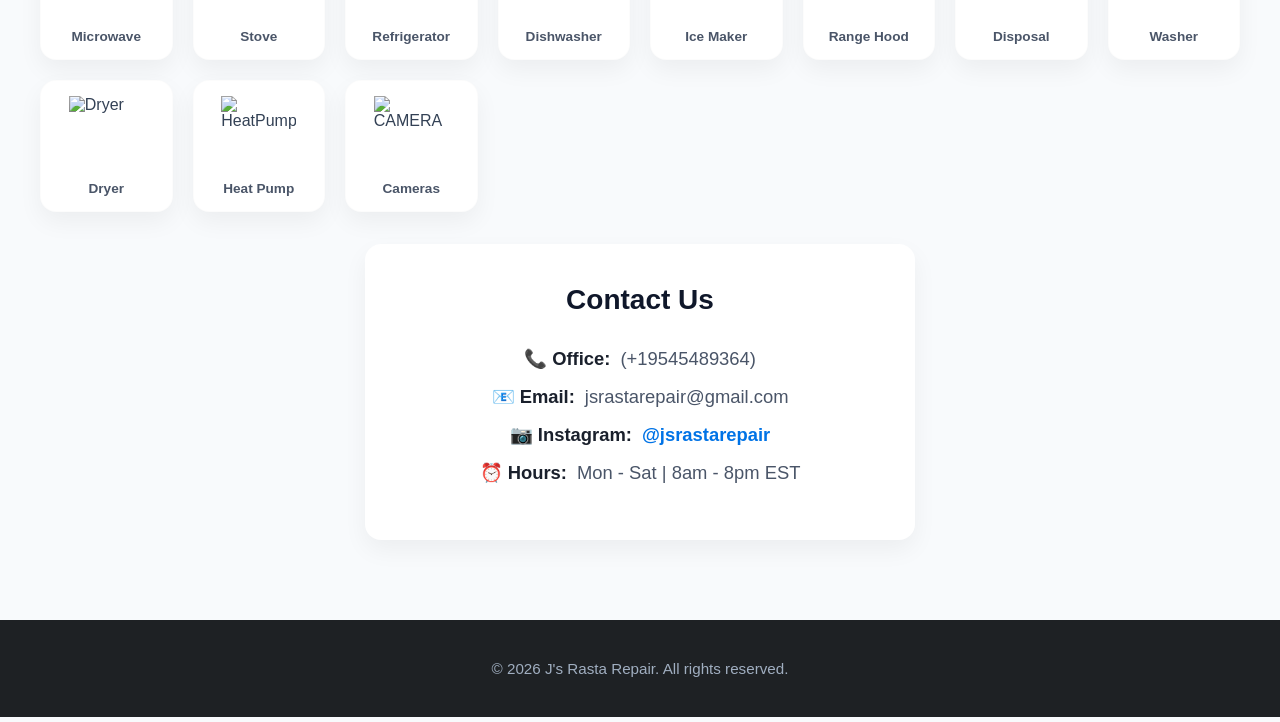
==== commit 8c129099: "Update office phone number format in contact section" ====
--- a/index.html
+++ b/index.html
@@ -788,7 +788,7 @@
     <section class="rasta-repair-section" id="rasta-contact" style="margin-bottom: 5rem;">
         <div class="rasta-repair-box contact-box">
             <h3>Contact Us</h3>
-            <p><strong>📞 Office:</strong> (954) 548-9364</p>
+            <p><strong>📞 Office:</strong> (+19545489364)</p>
             <p><strong>📧 Email:</strong> jsrastarepair@gmail.com</p>
             <p><strong>📷 Instagram:</strong> <a href="https://instagram.com/jsrastarepair/" style="color: #0073e6; text-decoration: none; font-weight: 700;">@jsrastarepair</a></p>
             <p><strong>⏰ Hours:</strong> Mon - Sat | 8am - 8pm EST</p>
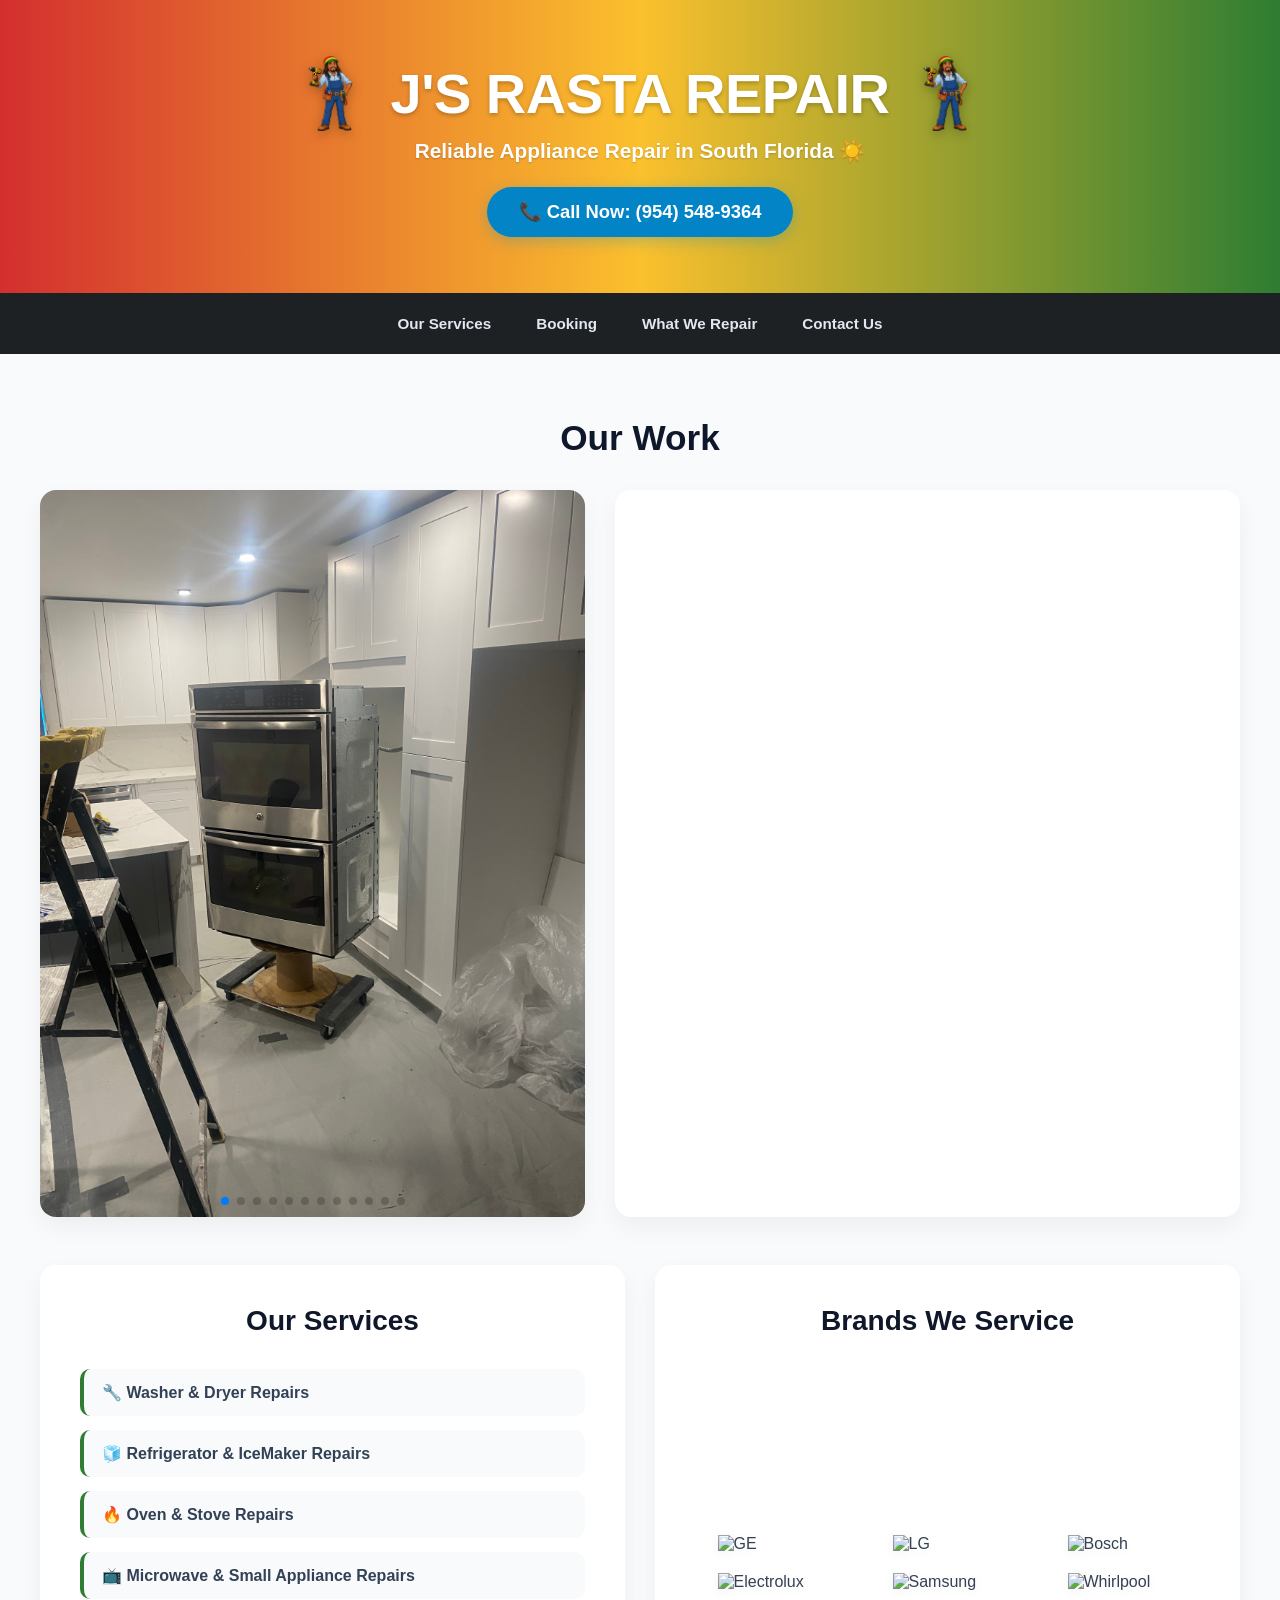
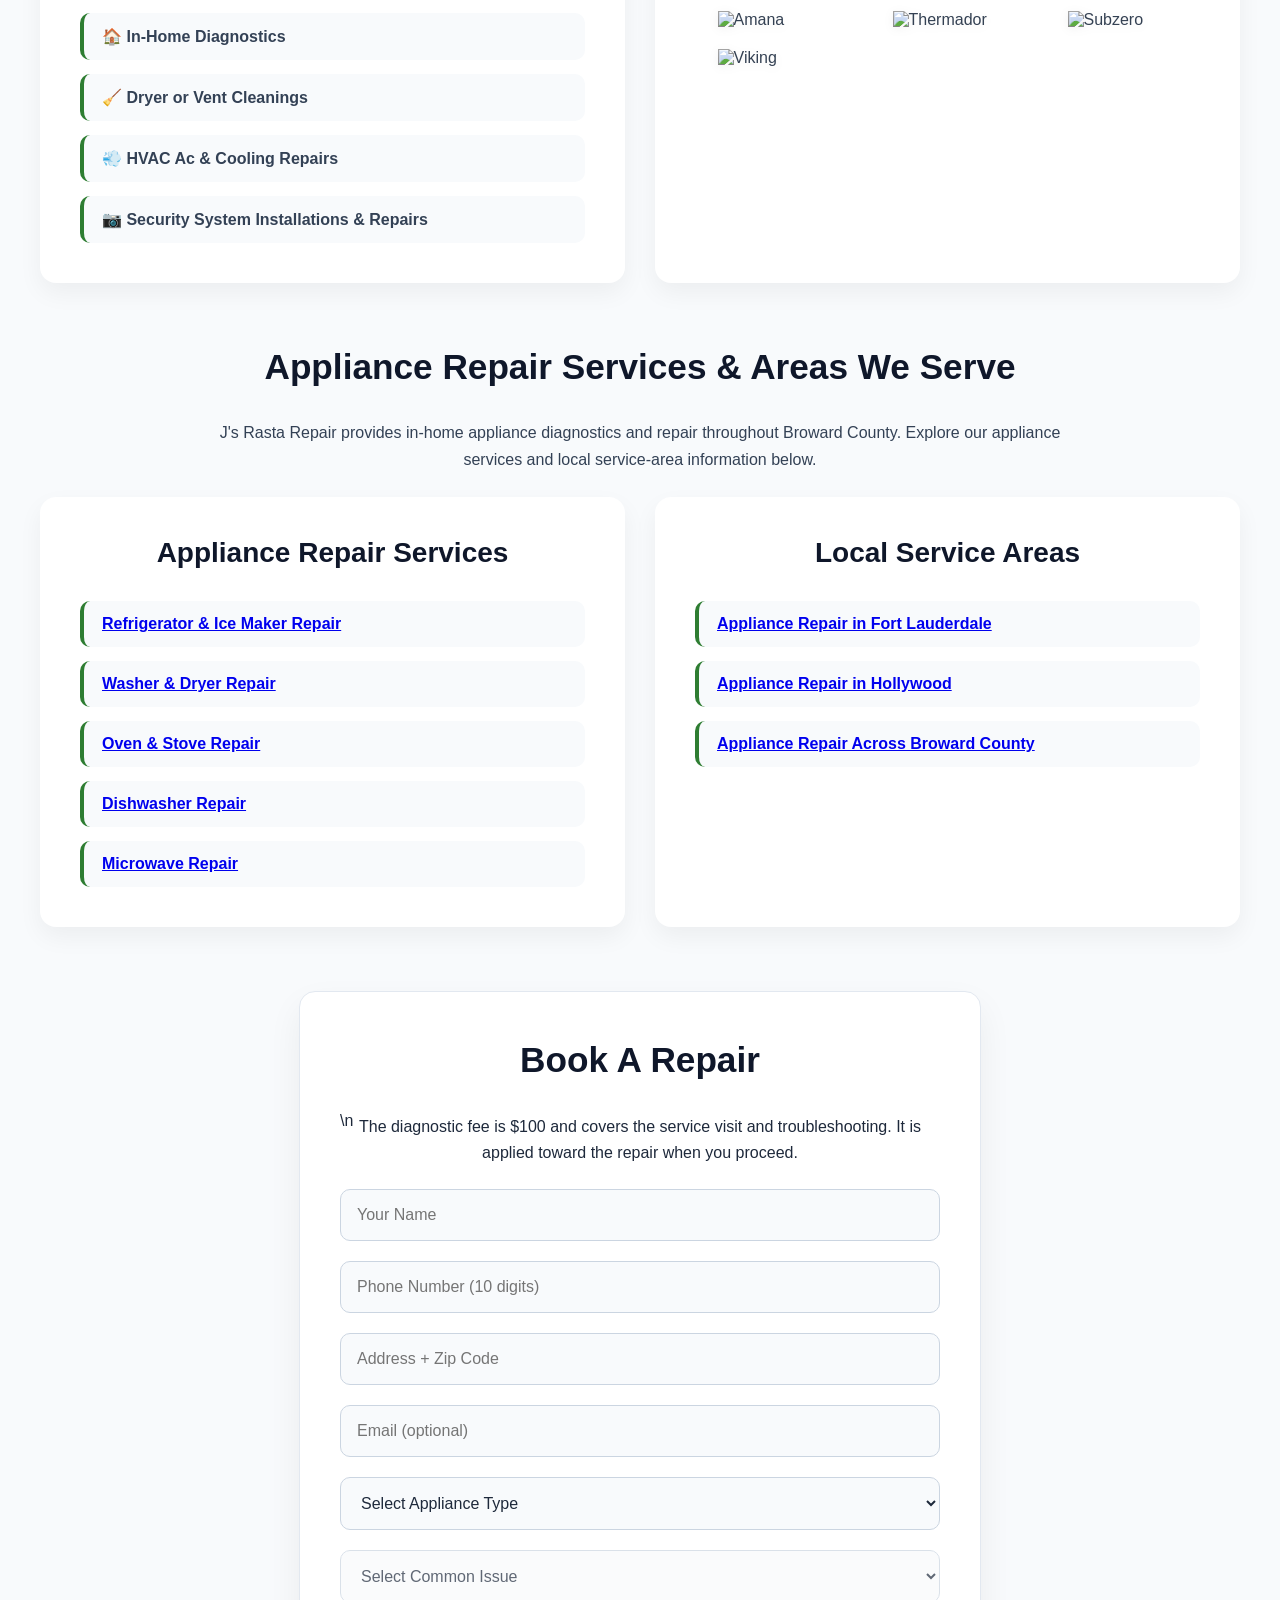
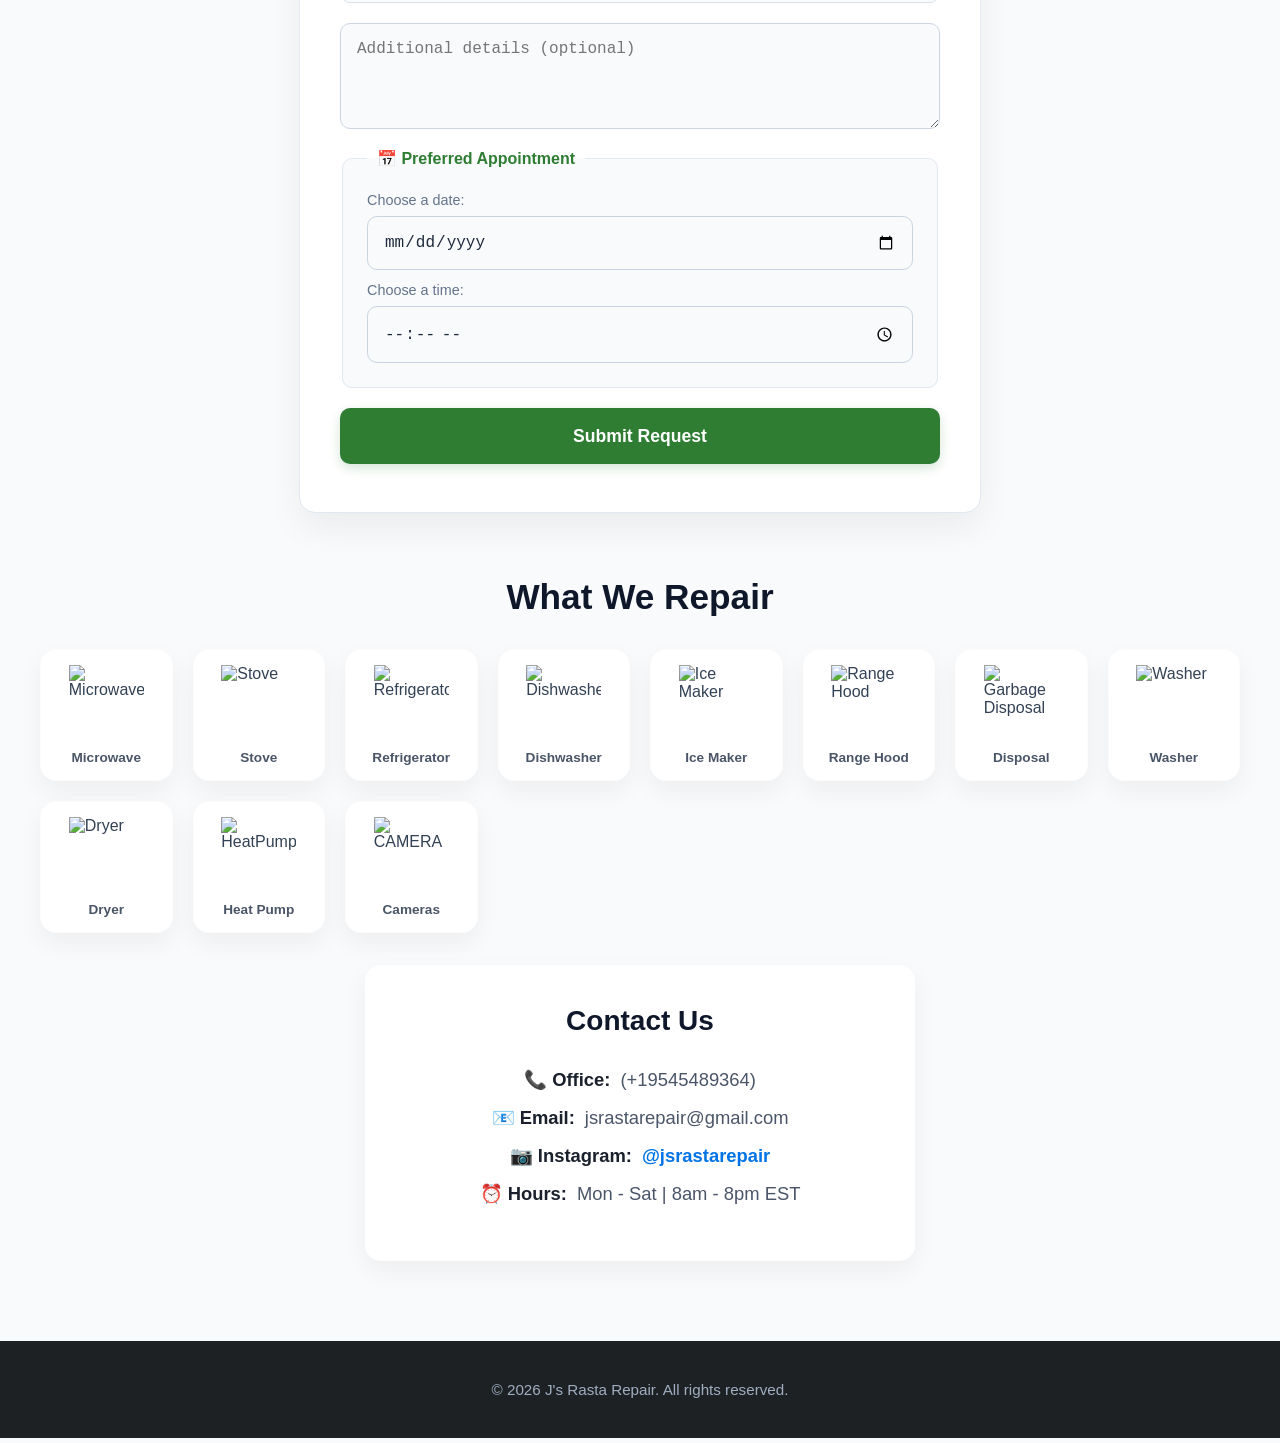
==== commit 91e45c53: "Add files via upload" ====
--- a/index.html
+++ b/index.html
@@ -3,7 +3,9 @@
 <head>
     <meta charset="UTF-8" />
     <meta name="viewport" content="width=device-width, initial-scale=1.0" />
-    <title>J's Rasta Repair</title>
+    <title>Appliance Repair in Fort Lauderdale & Broward County | J's Rasta Repair</title>
+    <meta name="description" content="J's Rasta Repair provides in-home appliance repair across Fort Lauderdale and Broward County, including washer, dryer, refrigerator, oven, stove, dishwasher and ice maker service. $100 diagnostic fee applied toward repair when you proceed.">
+    <link rel="canonical" href="https://www.jsrastarepair.com/">
         
     <!-- Google Verification -->
     <meta name="google-site-verification" content="Or5_Vx9kwk54B0SasOJ10wuZbywHgE45uYVV_YpuVj0" />
@@ -12,10 +14,10 @@
   <script type="application/ld+json">
 {
   "@context": "https://schema.org",
-  "@type": ["LocalBusiness", "HVACBusiness"],
+  "@type": "LocalBusiness",
   "name": "J's Rasta Repair",
   "image": "logopngrasta.png",
-  "description": "Reliable appliance repair services in Broward County, Florida. Specializing in washer, dryer, refrigerator, oven, HVAC, and appliance diagnostics.",
+  "description": "In-home appliance repair in Fort Lauderdale and Broward County, Florida. Washer, dryer, refrigerator, ice maker, oven, stove, dishwasher and microwave diagnostics and repair.",
   "url": "https://www.jsrastarepair.com",
   "telephone": "954-548-9364",
   "email": "jsrastarepair@gmail.com",
@@ -205,6 +207,7 @@
         justify-content: center;
         gap: 5px;
         padding: 0.75rem;
+        flex-wrap: wrap;
         position: sticky;
         top: 0;
         z-index: 999;
@@ -217,6 +220,7 @@
         font-weight: 600;
         font-size: 0.95rem;
         border-radius: 8px;
+        white-space: nowrap;
         transition: background 0.3s ease, color 0.3s ease;
     }
 
@@ -259,7 +263,7 @@
     .swiper-slide img {
         width: 100%;
         height: 100%;
-        object-fit: fill; /* Prevents stretching and cropping, but i want it to stretch */
+        object-fit: contain; /* Keeps repair photos proportional without distortion */
         display: block;
     }
 
@@ -299,7 +303,7 @@
     /* Dual Services Grid Layout */
     .services-brand-grid {
         display: grid;
-        grid-template-columns: repeat(auto-fit, minmax(500px, 1fr));
+        grid-template-columns: repeat(auto-fit, minmax(min(100%, 320px), 1fr));
         gap: 30px;
         margin-top: 3rem;
     }
@@ -557,16 +561,7 @@
     }
     </style>
 
-    <!-- Google tag (gtag.js) -->
-<script async src="https://www.googletagmanager.com/gtag/js?id=G-XGQGC5SZR7">
-</script>
-<script>
-  window.dataLayer = window.dataLayer || [];
-  function gtag(){dataLayer.push(arguments);}
-  gtag('js', new Date());
-
-  gtag('config', 'G-XGQGC5SZR7');
-</script>
+
 
 </head>
 <body>
@@ -582,16 +577,7 @@
        📞 Call Now: (954) 548-9364
     </a>        
 
-    <!-- Google tag (gtag.js) -->
-<script async src="https://www.googletagmanager.com/gtag/js?id=G-XGQGC5SZR7">
-</script>
-<script>
-  window.dataLayer = window.dataLayer || [];
-  function gtag(){dataLayer.push(arguments);}
-  gtag('js', new Date());
-
-  gtag('config', 'G-XGQGC5SZR7');
-</script>
+
 
 
     
@@ -690,10 +676,40 @@
         </div>
     </main>
 
+
+    <!-- SEO Service and Location Links -->
+    <section class="rasta-repair-section" id="service-areas">
+        <h2 class="section-title">Appliance Repair Services & Areas We Serve</h2>
+        <p style="max-width:850px;margin:0 auto 1.5rem;text-align:center;line-height:1.7;">
+            J's Rasta Repair provides in-home appliance diagnostics and repair throughout Broward County.
+            Explore our appliance services and local service-area information below.
+        </p>
+        <div class="services-brand-grid" style="margin-top:1.5rem;">
+            <div class="rasta-repair-box">
+                <h3>Appliance Repair Services</h3>
+                <ul>
+                    <li><a href="/refrigerator-ice-maker-repair.html">Refrigerator & Ice Maker Repair</a></li>
+                    <li><a href="/washer-dryer-repair.html">Washer & Dryer Repair</a></li>
+                    <li><a href="/oven-stove-repair.html">Oven & Stove Repair</a></li>
+                    <li><a href="/dishwasher-repair.html">Dishwasher Repair</a></li>
+                    <li><a href="/microwave-repair.html">Microwave Repair</a></li>
+                </ul>
+            </div>
+            <div class="rasta-repair-box">
+                <h3>Local Service Areas</h3>
+                <ul>
+                    <li><a href="/appliance-repair-fort-lauderdale.html">Appliance Repair in Fort Lauderdale</a></li>
+                    <li><a href="/appliance-repair-hollywood.html">Appliance Repair in Hollywood</a></li>
+                    <li><a href="/appliance-repair-broward-county.html">Appliance Repair Across Broward County</a></li>
+                </ul>
+            </div>
+        </div>
+    </section>
+
     <!-- Booking Form Section -->
     <section class="rasta-repair-section" id="rasta-booking">
         <div id="applianceBookingSection">
-            <h2>Book A Repair</h2>
+            <h2>Book A Repair</h2>\n            <p style="text-align:center;line-height:1.6;margin:-1rem 0 1.5rem;">The diagnostic fee is $100 and covers the service visit and troubleshooting. It is applied toward the repair when you proceed.</p>
             <form action="https://formspree.io/f/xldnkllv" method="POST" id="applianceBookingForm">
                 <input type="hidden" name="_subject" value="New Appliance Repair Booking">
                 <input type="text" name="name" placeholder="Your Name" required />
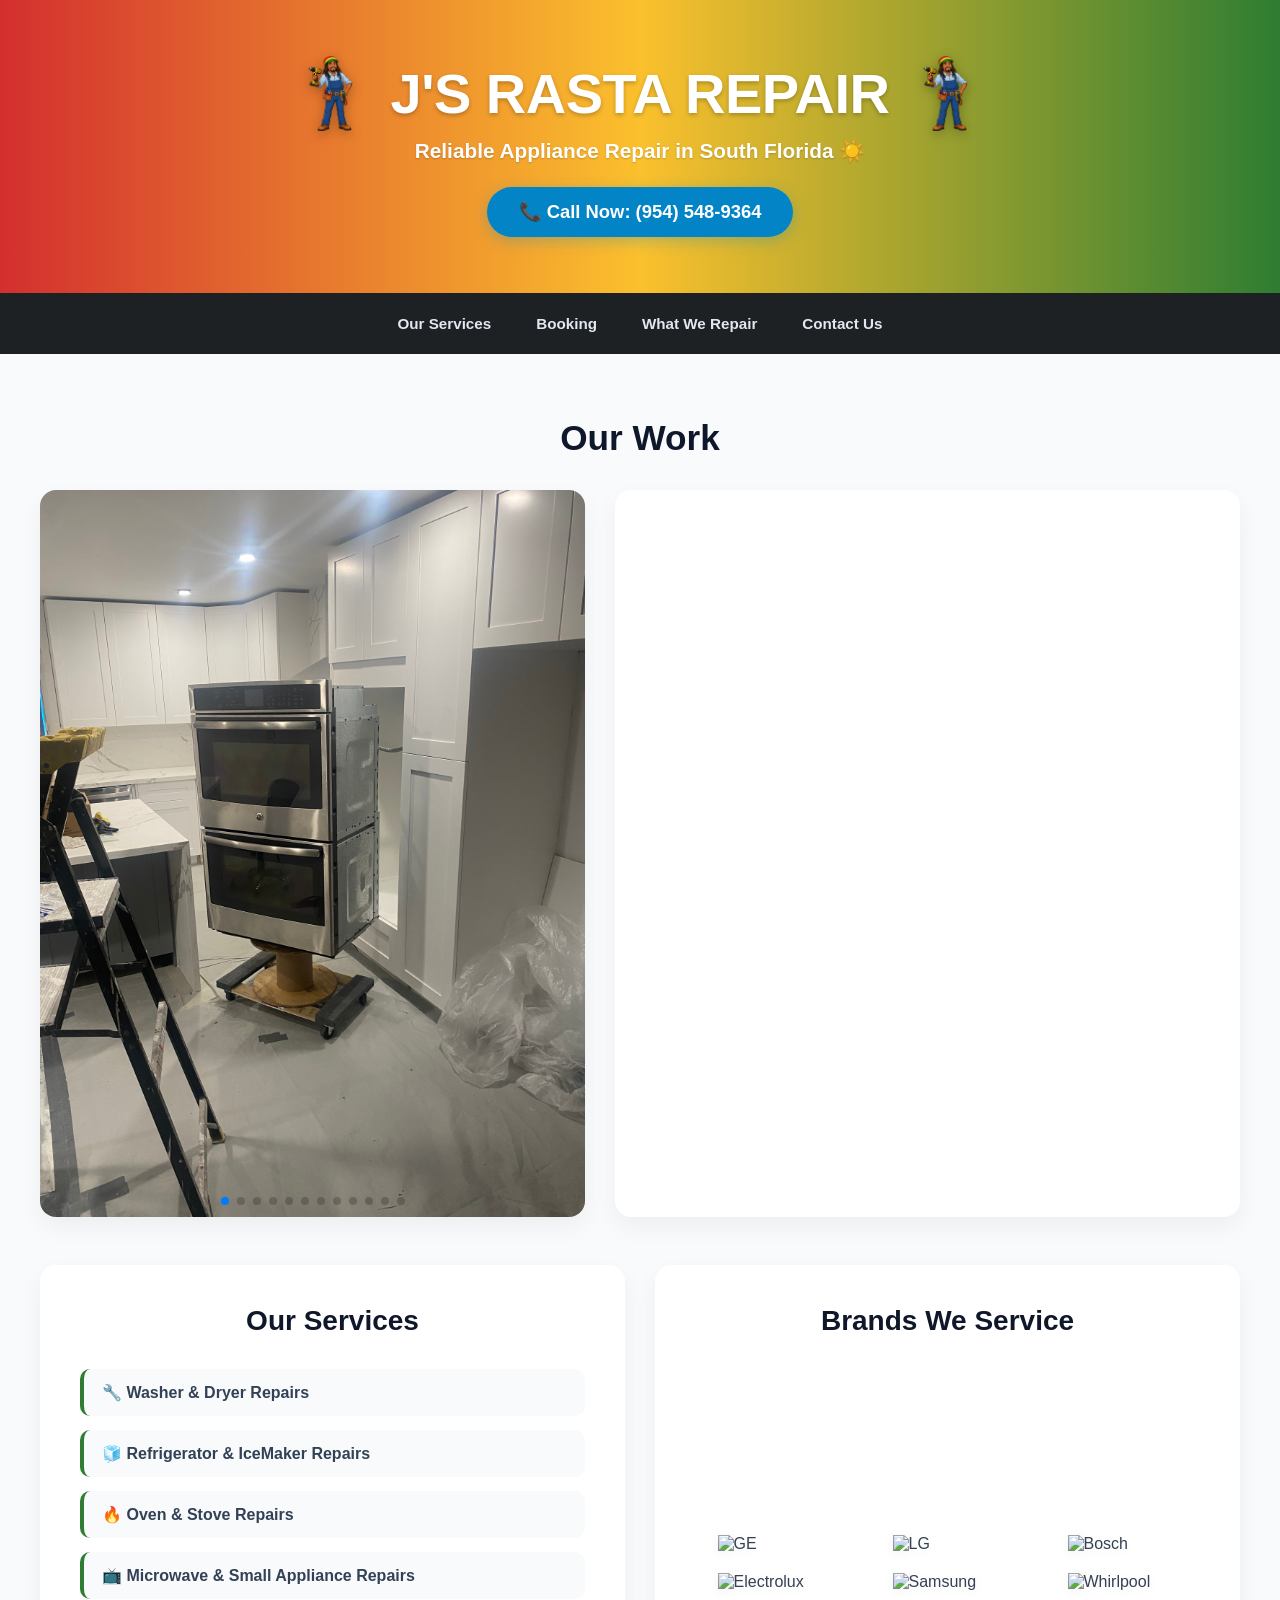
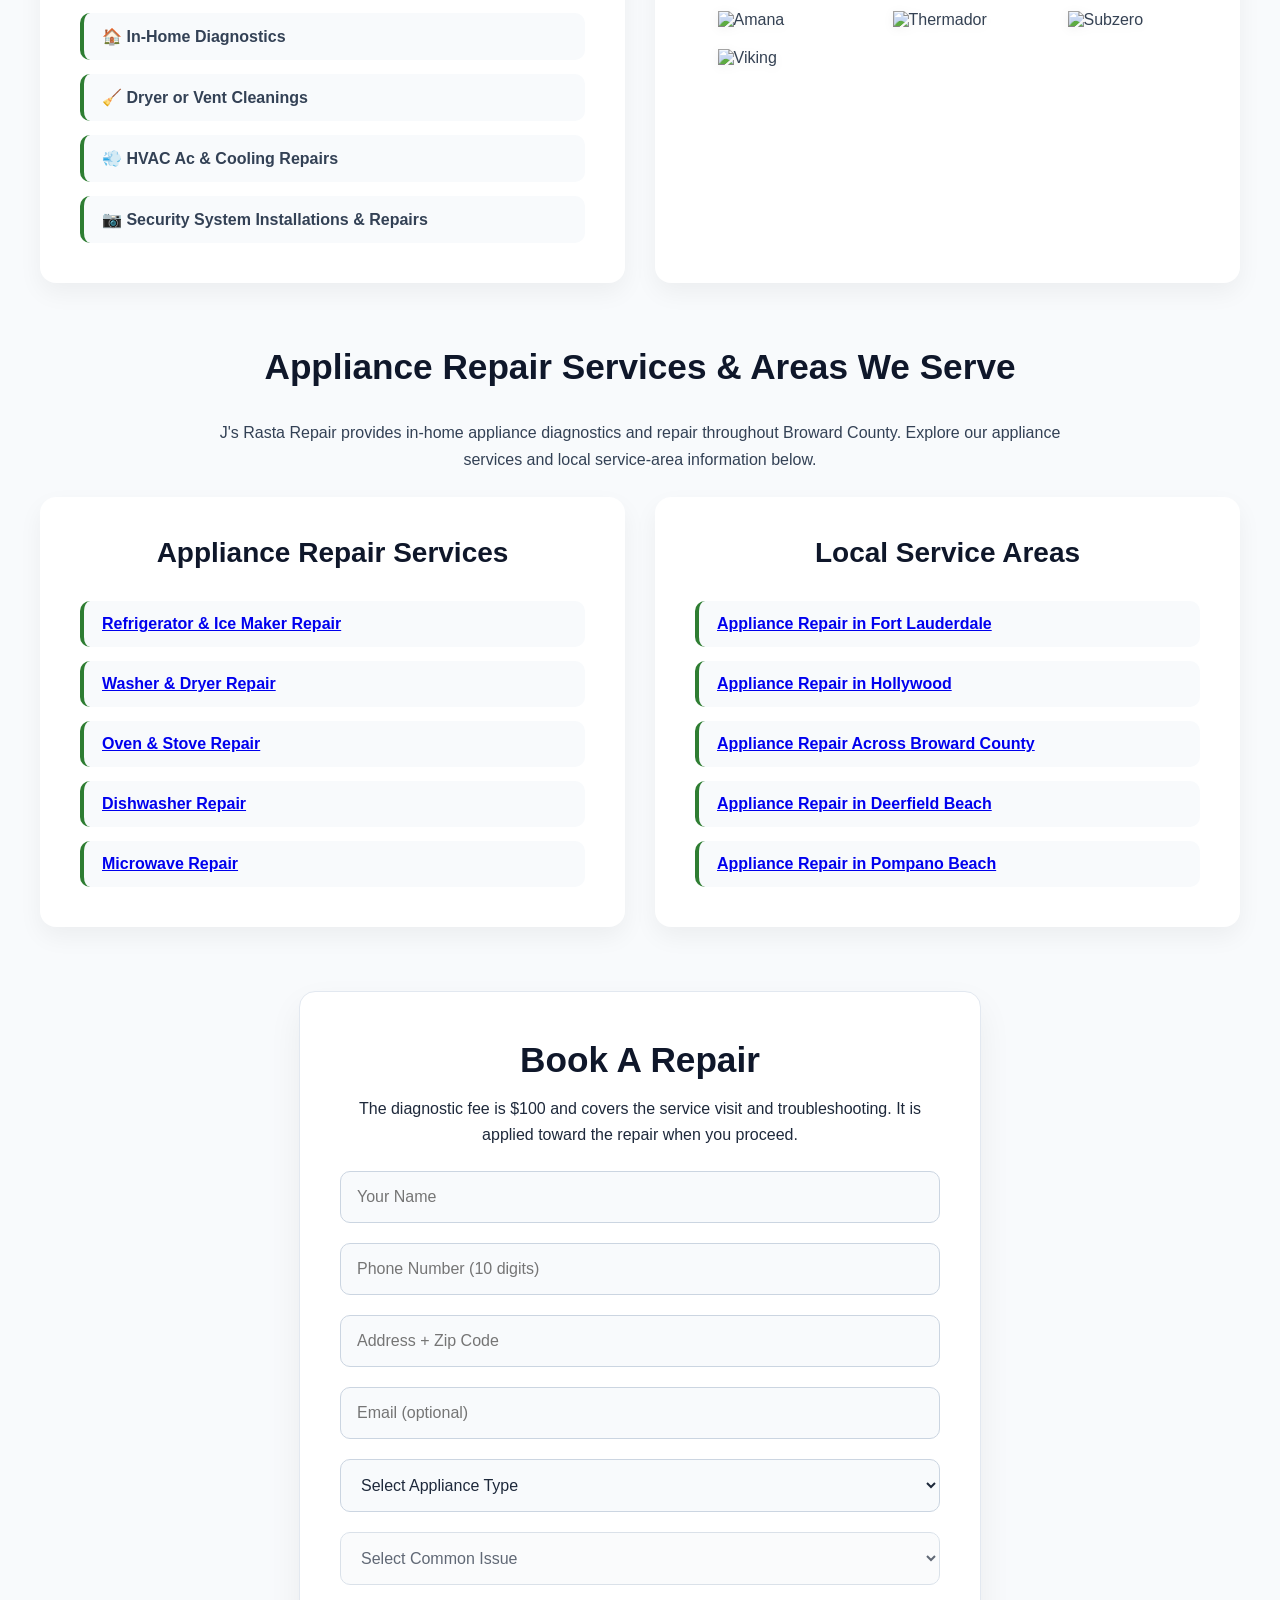
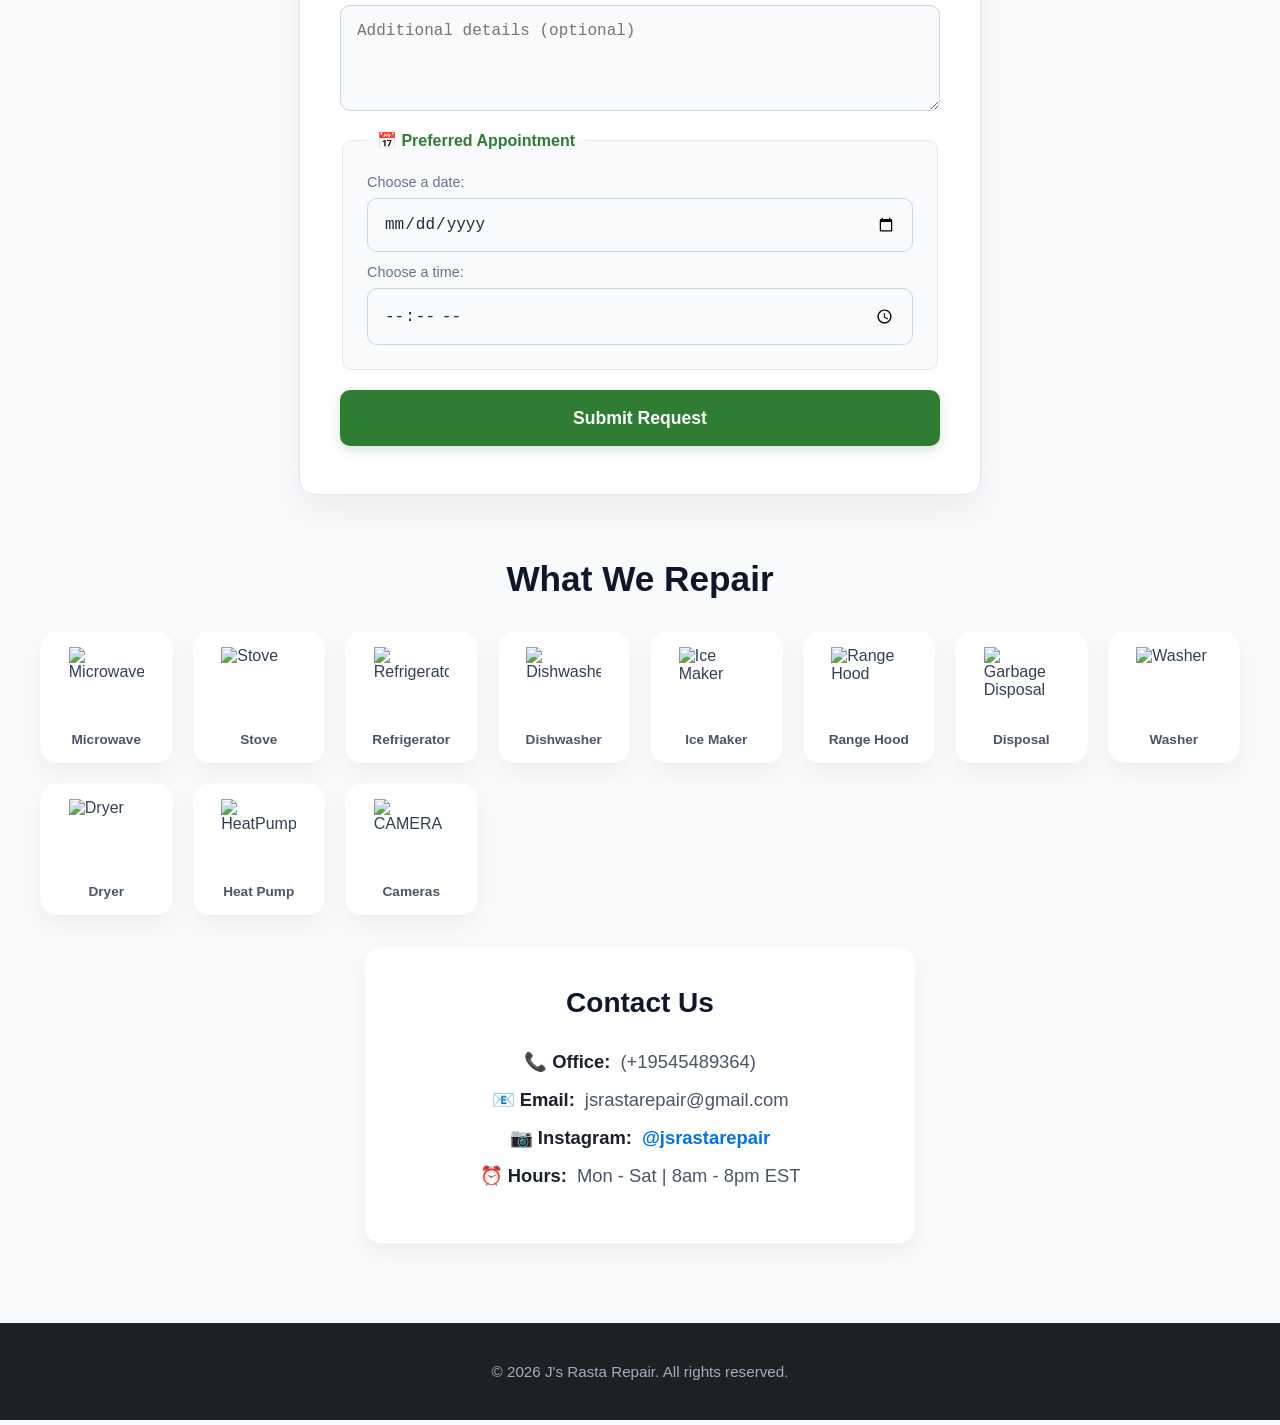
==== commit 53012bc9: "Add files via upload" ====
--- a/index.html
+++ b/index.html
@@ -16,7 +16,7 @@
   "@context": "https://schema.org",
   "@type": "LocalBusiness",
   "name": "J's Rasta Repair",
-  "image": "logopngrasta.png",
+  "image": "https://www.jsrastarepair.com/logopngrasta.png",
   "description": "In-home appliance repair in Fort Lauderdale and Broward County, Florida. Washer, dryer, refrigerator, ice maker, oven, stove, dishwasher and microwave diagnostics and repair.",
   "url": "https://www.jsrastarepair.com",
   "telephone": "954-548-9364",
@@ -701,6 +701,8 @@
                     <li><a href="/appliance-repair-fort-lauderdale.html">Appliance Repair in Fort Lauderdale</a></li>
                     <li><a href="/appliance-repair-hollywood.html">Appliance Repair in Hollywood</a></li>
                     <li><a href="/appliance-repair-broward-county.html">Appliance Repair Across Broward County</a></li>
+                    <li><a href="/appliance-repair-deerfield-beach.html">Appliance Repair in Deerfield Beach</a></li>
+                    <li><a href="/appliance-repair-pompano-beach.html">Appliance Repair in Pompano Beach</a></li>
                 </ul>
             </div>
         </div>
@@ -709,7 +711,8 @@
     <!-- Booking Form Section -->
     <section class="rasta-repair-section" id="rasta-booking">
         <div id="applianceBookingSection">
-            <h2>Book A Repair</h2>\n            <p style="text-align:center;line-height:1.6;margin:-1rem 0 1.5rem;">The diagnostic fee is $100 and covers the service visit and troubleshooting. It is applied toward the repair when you proceed.</p>
+            <h2>Book A Repair</h2>
+            <p style="text-align:center;line-height:1.6;margin:-1rem 0 1.5rem;">The diagnostic fee is $100 and covers the service visit and troubleshooting. It is applied toward the repair when you proceed.</p>
             <form action="https://formspree.io/f/xldnkllv" method="POST" id="applianceBookingForm">
                 <input type="hidden" name="_subject" value="New Appliance Repair Booking">
                 <input type="text" name="name" placeholder="Your Name" required />
@@ -850,9 +853,35 @@
                 }
             });
 
-            form.addEventListener('submit', function () {
+            form.addEventListener('submit', async function (event) {
+                event.preventDefault();
+                const submitButton = form.querySelector('button[type="submit"]');
+                const originalButtonText = submitButton.textContent;
+                confirmation.style.display = 'none';
+                confirmation.textContent = 'Submitting your request…';
                 confirmation.style.display = 'block';
-                setTimeout(() => { confirmation.style.display = 'none'; }, 7000);
+                confirmation.style.color = 'var(--text-main)';
+                submitButton.disabled = true;
+                submitButton.textContent = 'Submitting…';
+                try {
+                    const response = await fetch(form.action, {
+                        method: 'POST',
+                        body: new FormData(form),
+                        headers: { 'Accept': 'application/json' }
+                    });
+                    if (!response.ok) throw new Error('Form submission failed');
+                    confirmation.textContent = '✅ Thank you! Your request was submitted. J’s Rasta Repair will review your details and follow up.';
+                    confirmation.style.color = 'var(--primary-color)';
+                    form.reset();
+                    serviceSelect.innerHTML = '<option value="">Select Common Issue</option>';
+                    serviceSelect.disabled = true;
+                } catch (error) {
+                    confirmation.textContent = 'We could not submit the form right now. Please call (954) 548-9364 or try again.';
+                    confirmation.style.color = 'var(--danger-color)';
+                } finally {
+                    submitButton.disabled = false;
+                    submitButton.textContent = originalButtonText;
+                }
             });
         })();
     </script>
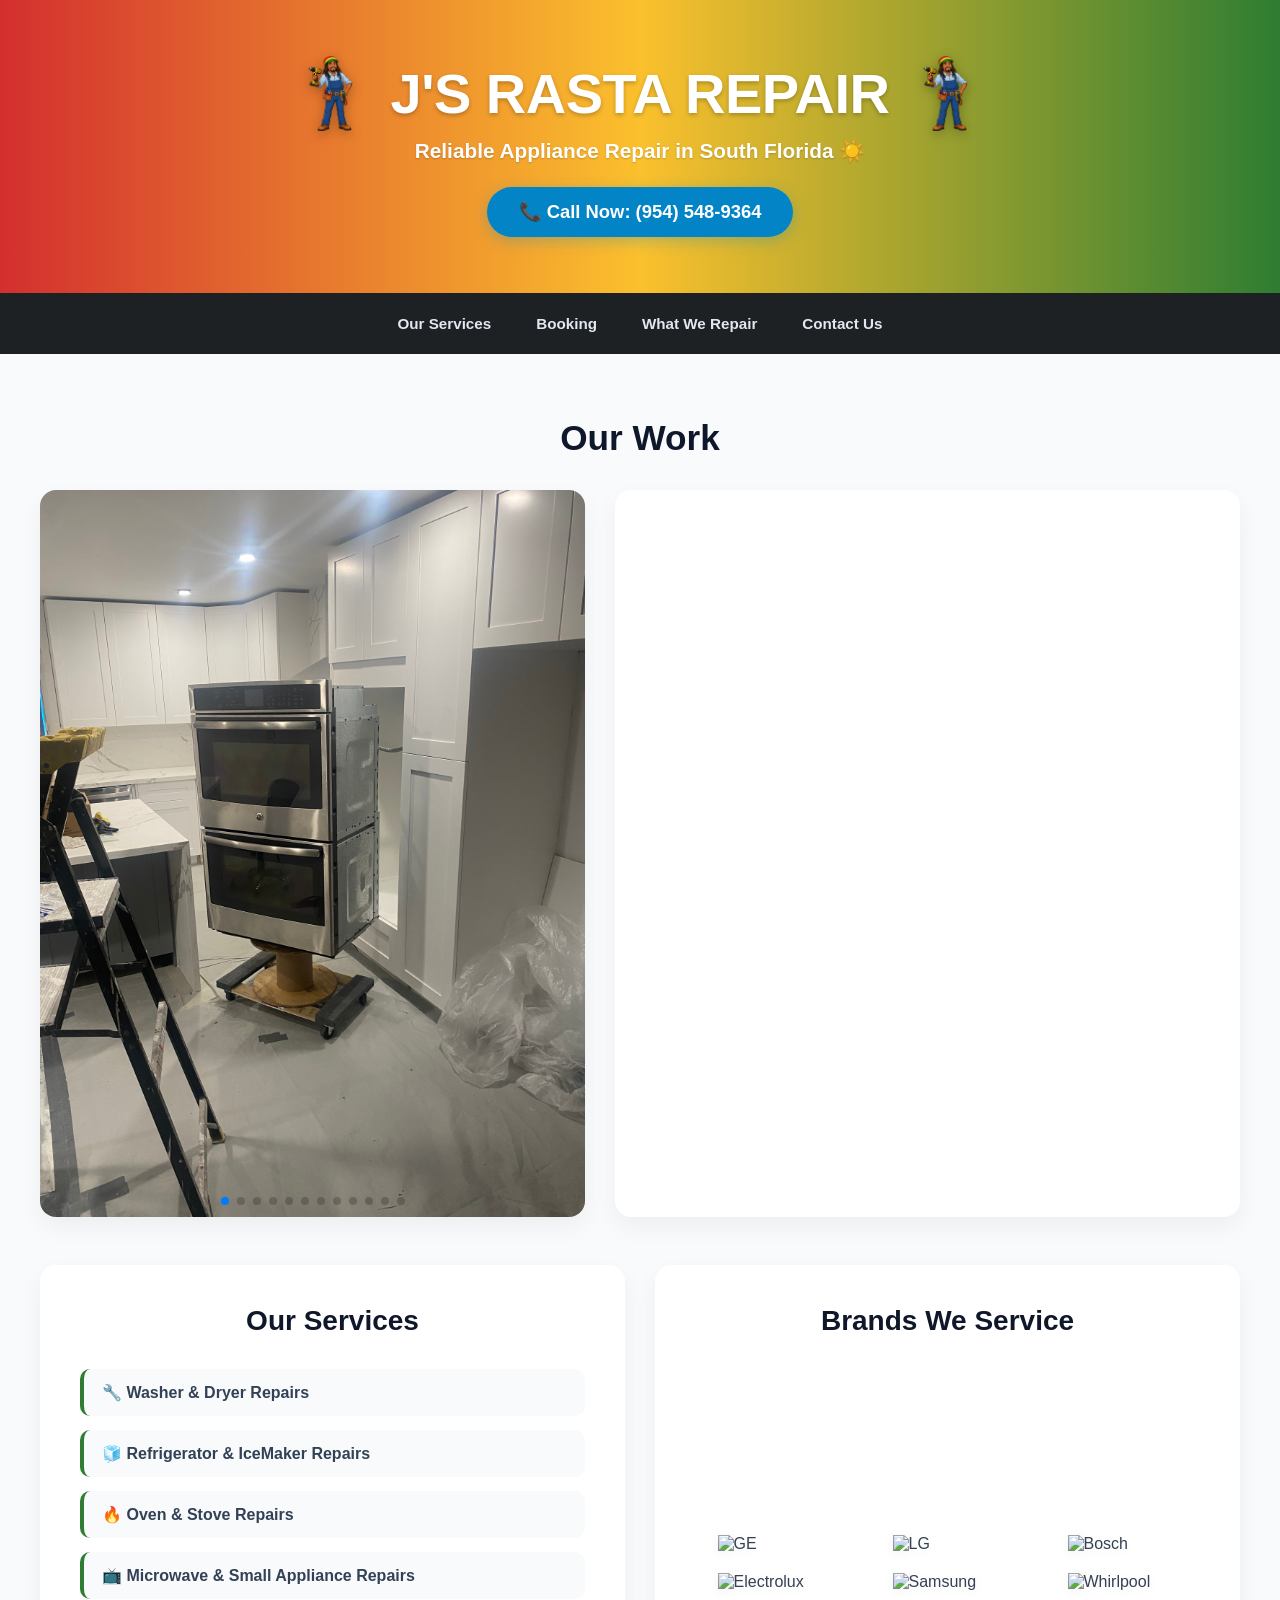
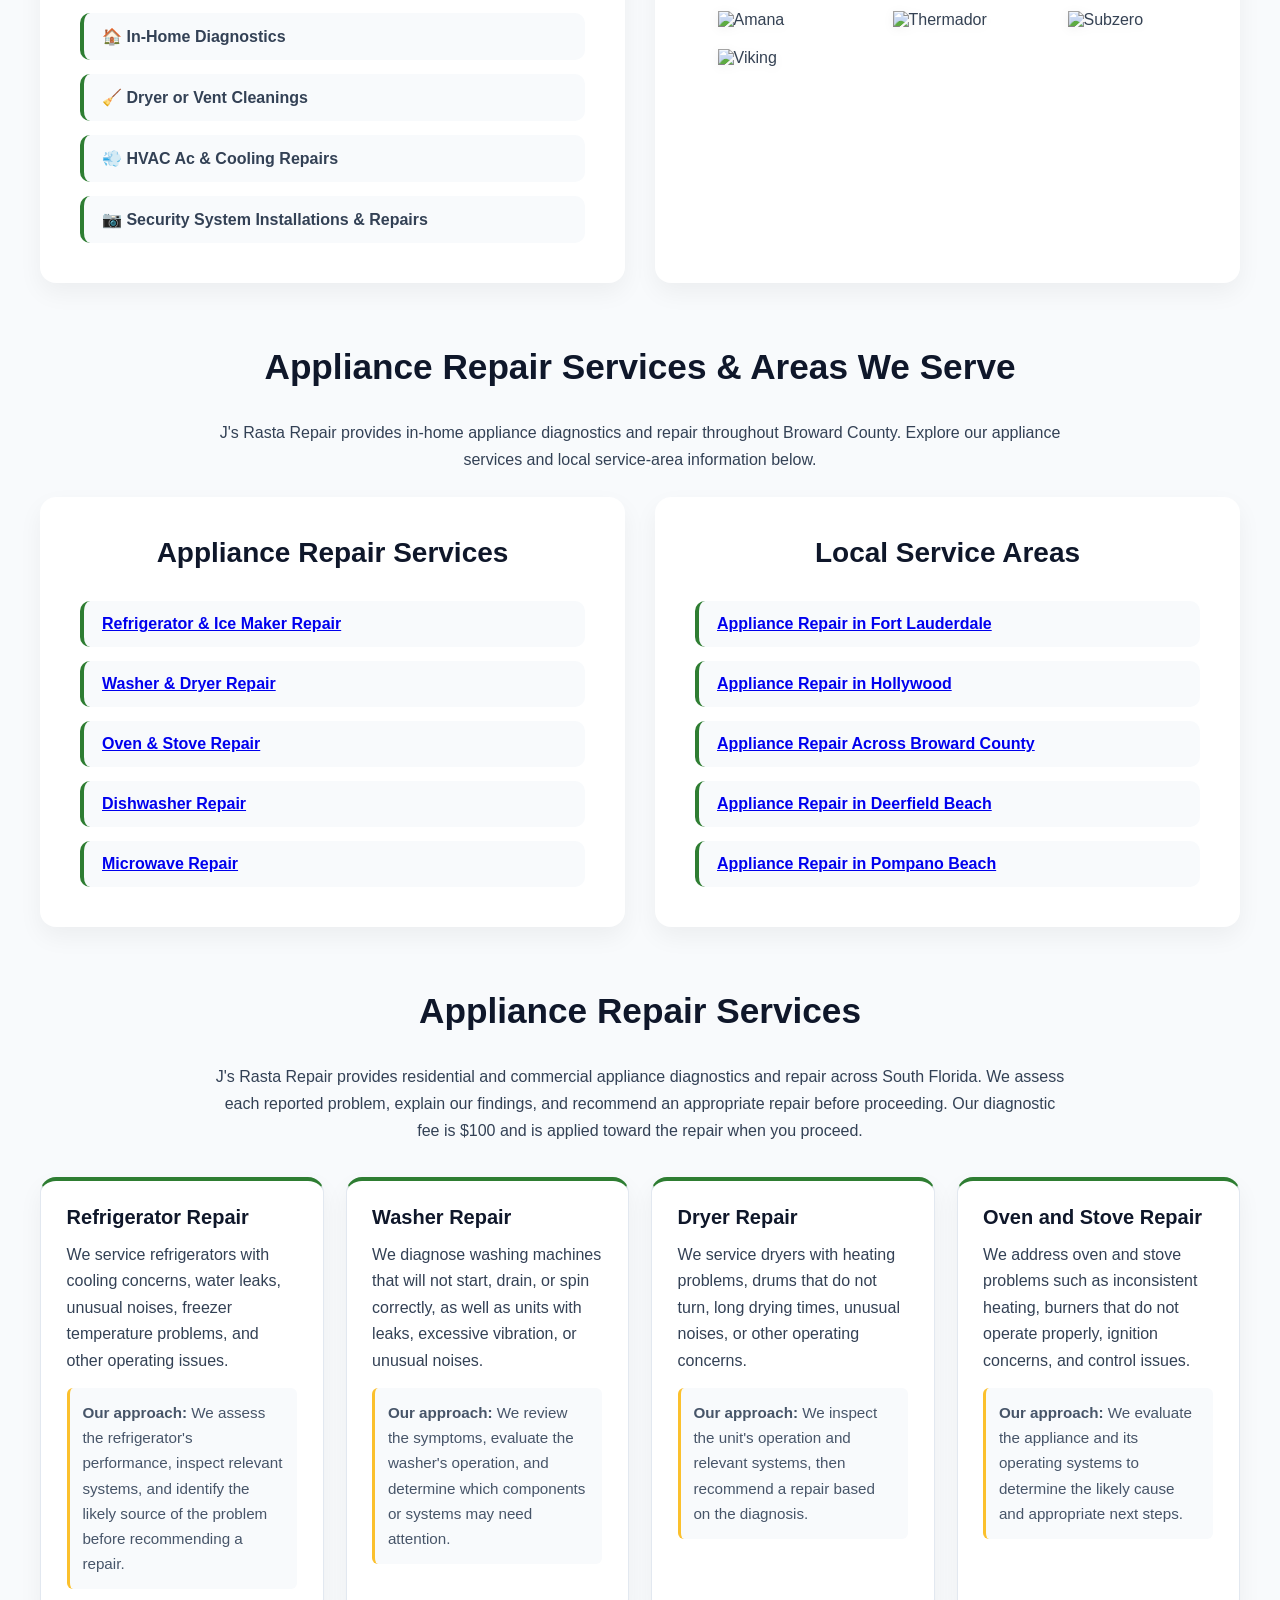
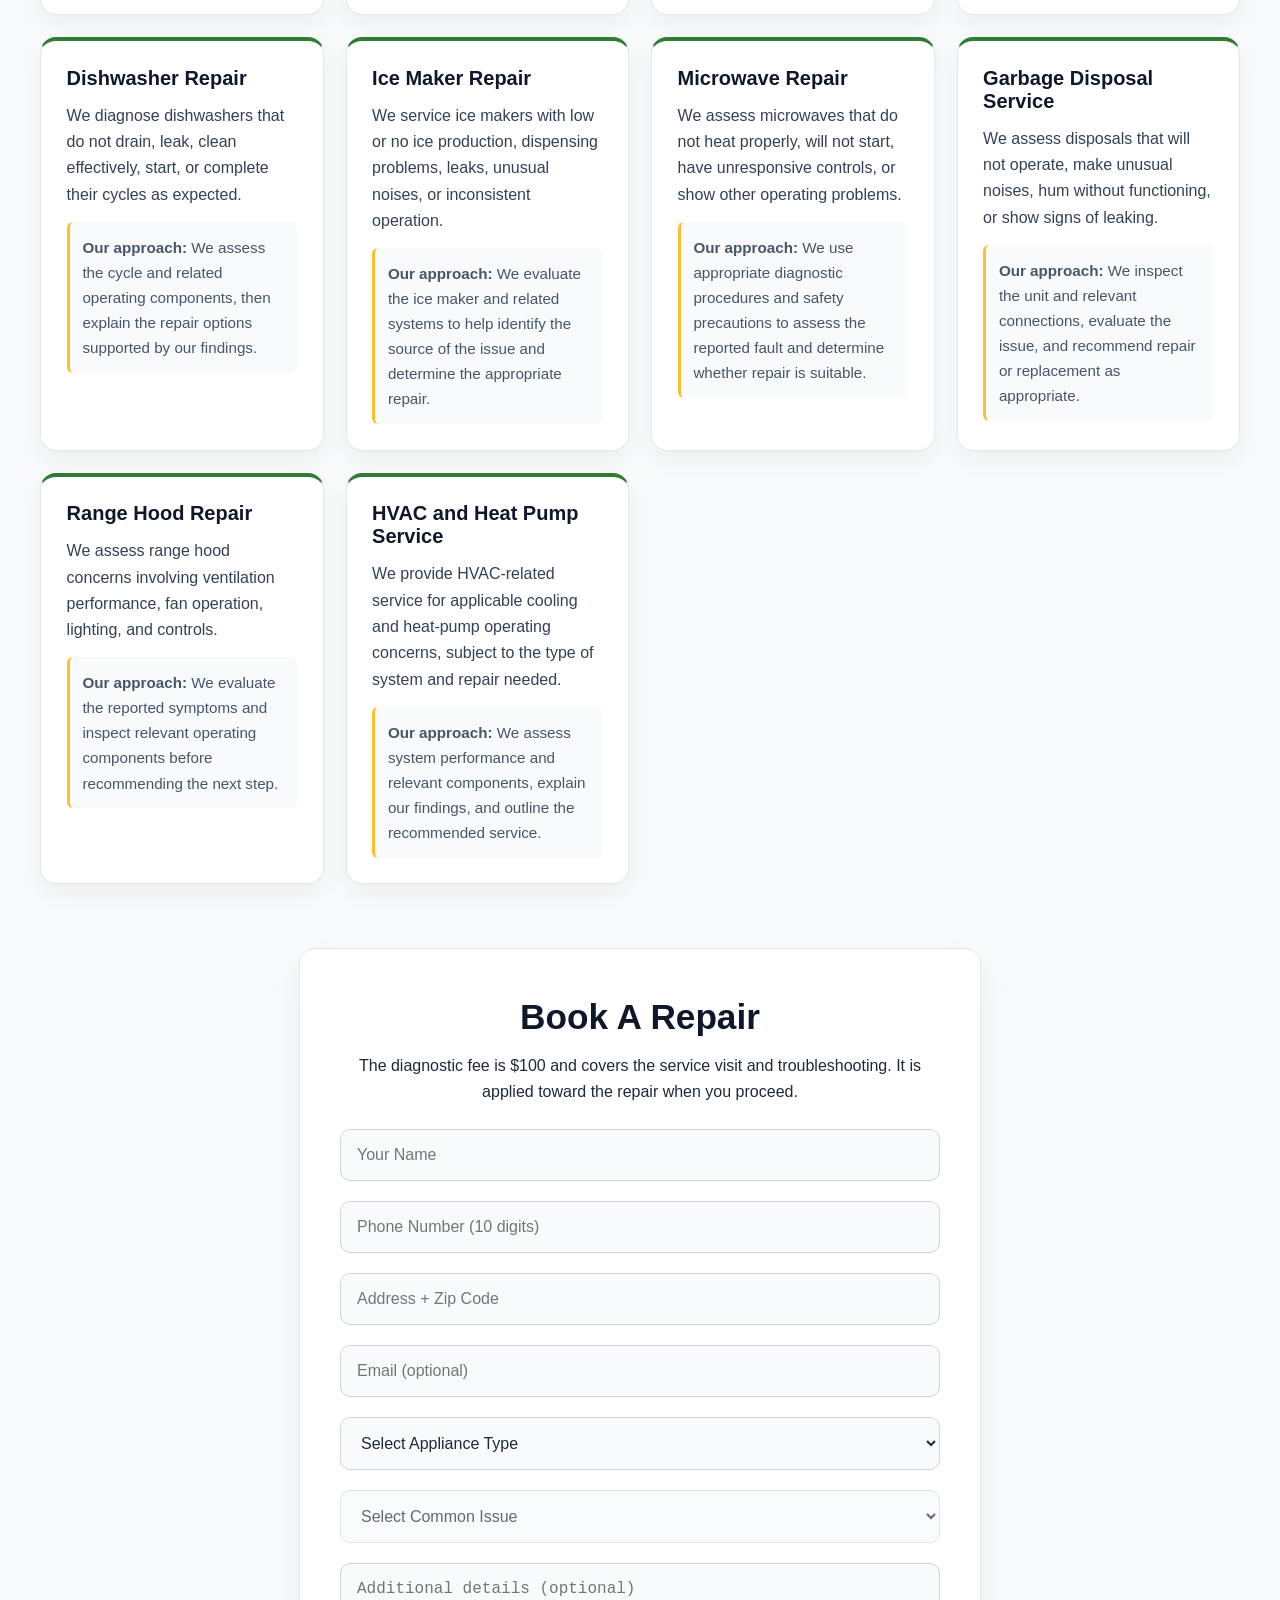
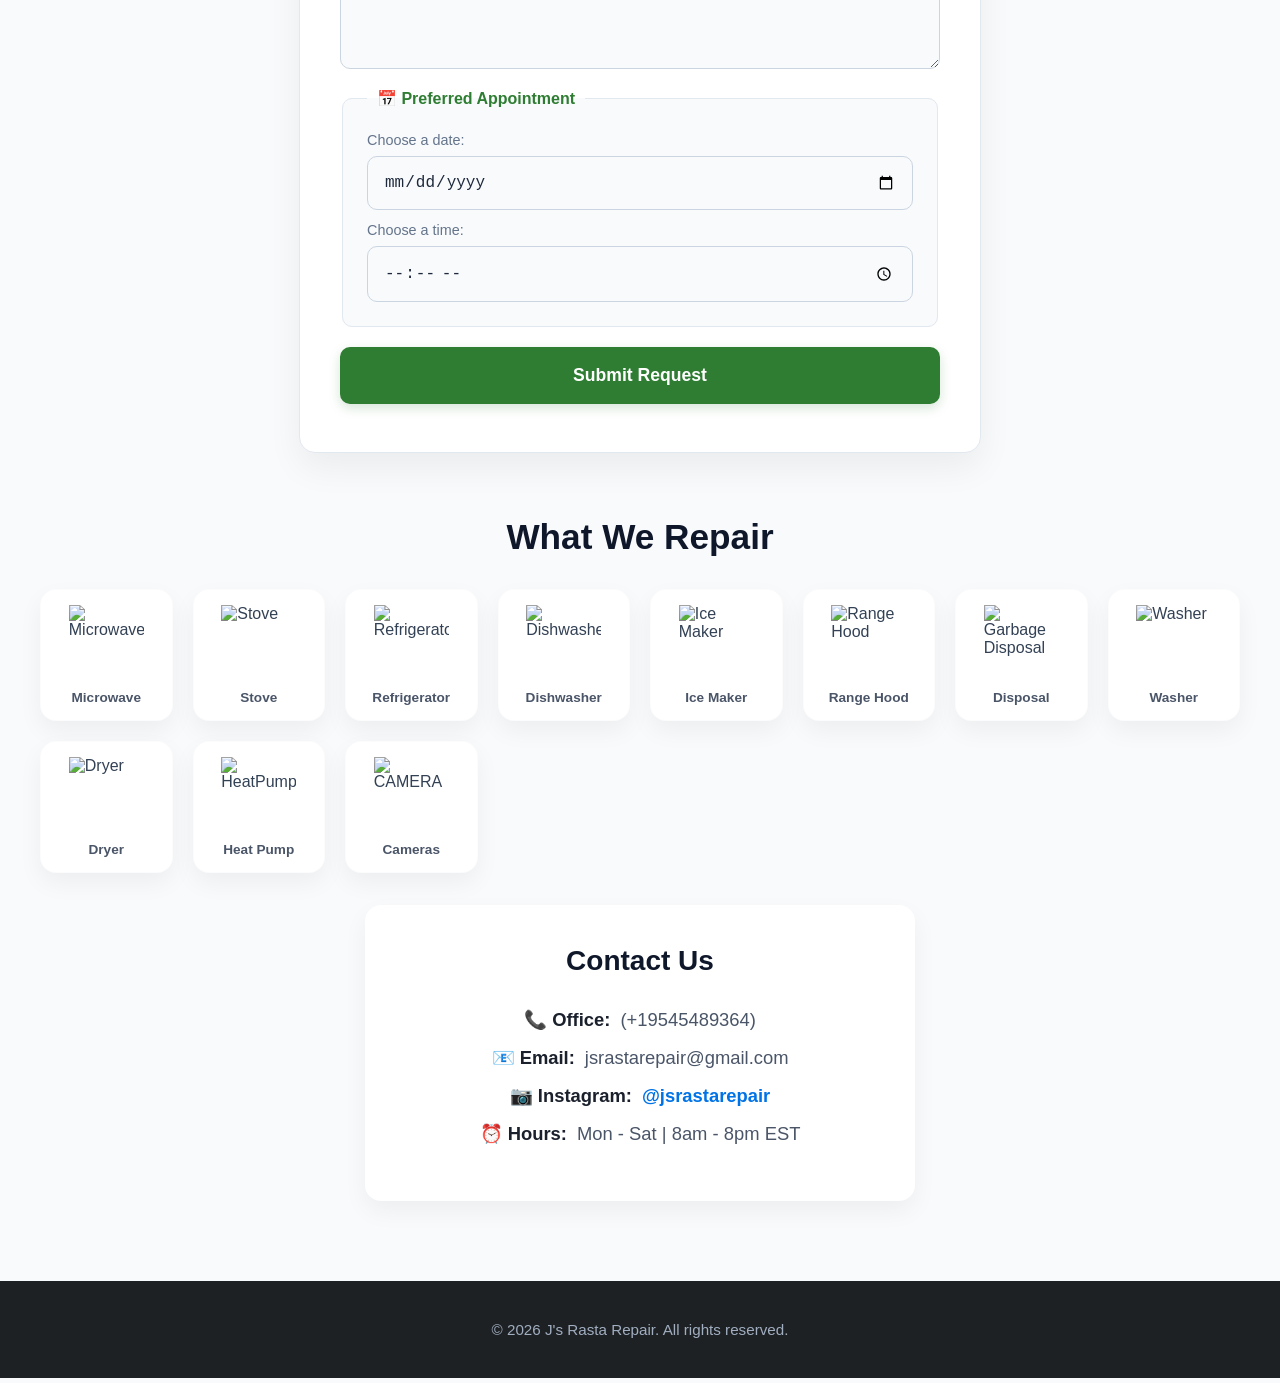
==== commit 574f9354: "Update print statement from 'Hello' to 'Goodbye'" ====
--- a/index.html
+++ b/index.html
@@ -507,6 +507,43 @@
         font-weight: 700;
         color: #4a5568;
         text-align: center;
+    }
+
+    /* Appliance service descriptions */
+    .appliance-detail-grid {
+        display: grid;
+        grid-template-columns: repeat(auto-fit, minmax(min(100%, 280px), 1fr));
+        gap: 22px;
+        margin: 2rem auto 0;
+    }
+    .appliance-detail-card {
+        background: #fff;
+        border-radius: var(--border-radius);
+        padding: 1.6rem;
+        box-shadow: var(--card-shadow);
+        border: 1px solid #e2e8f0;
+        border-top: 4px solid var(--primary-color);
+        box-sizing: border-box;
+    }
+    .appliance-detail-card h3 {
+        margin: 0 0 0.8rem;
+        color: #0f172a;
+        font-size: 1.25rem;
+    }
+    .appliance-detail-card p {
+        line-height: 1.65;
+        margin: 0 0 0.85rem;
+    }
+    .appliance-detail-card p:last-child {
+        margin-bottom: 0;
+    }
+    .appliance-detail-card .repair-approach {
+        color: #475569;
+        font-size: 0.95rem;
+        background: #f8fafc;
+        border-left: 3px solid var(--secondary-color);
+        padding: 0.8rem;
+        border-radius: 6px;
     }
 
     /* Contact Details Card */
@@ -705,6 +742,69 @@
                     <li><a href="/appliance-repair-pompano-beach.html">Appliance Repair in Pompano Beach</a></li>
                 </ul>
             </div>
+        </div>
+    </section>
+
+    <!-- Appliance Repair Details -->
+    <section class="rasta-repair-section" id="appliance-repair-details">
+        <h2 class="section-title">Appliance Repair Services</h2>
+        <p style="max-width:850px;margin:0 auto 1.5rem;text-align:center;line-height:1.7;">
+            J's Rasta Repair provides residential and commercial appliance diagnostics and repair across South Florida.
+            We assess each reported problem, explain our findings, and recommend an appropriate repair before proceeding.
+            Our diagnostic fee is $100 and is applied toward the repair when you proceed.
+        </p>
+
+        <div class="appliance-detail-grid">
+            <article class="appliance-detail-card">
+                <h3>Refrigerator Repair</h3>
+                <p>We service refrigerators with cooling concerns, water leaks, unusual noises, freezer temperature problems, and other operating issues.</p>
+                <p class="repair-approach"><strong>Our approach:</strong> We assess the refrigerator's performance, inspect relevant systems, and identify the likely source of the problem before recommending a repair.</p>
+            </article>
+            <article class="appliance-detail-card">
+                <h3>Washer Repair</h3>
+                <p>We diagnose washing machines that will not start, drain, or spin correctly, as well as units with leaks, excessive vibration, or unusual noises.</p>
+                <p class="repair-approach"><strong>Our approach:</strong> We review the symptoms, evaluate the washer's operation, and determine which components or systems may need attention.</p>
+            </article>
+            <article class="appliance-detail-card">
+                <h3>Dryer Repair</h3>
+                <p>We service dryers with heating problems, drums that do not turn, long drying times, unusual noises, or other operating concerns.</p>
+                <p class="repair-approach"><strong>Our approach:</strong> We inspect the unit's operation and relevant systems, then recommend a repair based on the diagnosis.</p>
+            </article>
+            <article class="appliance-detail-card">
+                <h3>Oven and Stove Repair</h3>
+                <p>We address oven and stove problems such as inconsistent heating, burners that do not operate properly, ignition concerns, and control issues.</p>
+                <p class="repair-approach"><strong>Our approach:</strong> We evaluate the appliance and its operating systems to determine the likely cause and appropriate next steps.</p>
+            </article>
+            <article class="appliance-detail-card">
+                <h3>Dishwasher Repair</h3>
+                <p>We diagnose dishwashers that do not drain, leak, clean effectively, start, or complete their cycles as expected.</p>
+                <p class="repair-approach"><strong>Our approach:</strong> We assess the cycle and related operating components, then explain the repair options supported by our findings.</p>
+            </article>
+            <article class="appliance-detail-card">
+                <h3>Ice Maker Repair</h3>
+                <p>We service ice makers with low or no ice production, dispensing problems, leaks, unusual noises, or inconsistent operation.</p>
+                <p class="repair-approach"><strong>Our approach:</strong> We evaluate the ice maker and related systems to help identify the source of the issue and determine the appropriate repair.</p>
+            </article>
+            <article class="appliance-detail-card">
+                <h3>Microwave Repair</h3>
+                <p>We assess microwaves that do not heat properly, will not start, have unresponsive controls, or show other operating problems.</p>
+                <p class="repair-approach"><strong>Our approach:</strong> We use appropriate diagnostic procedures and safety precautions to assess the reported fault and determine whether repair is suitable.</p>
+            </article>
+            <article class="appliance-detail-card">
+                <h3>Garbage Disposal Service</h3>
+                <p>We assess disposals that will not operate, make unusual noises, hum without functioning, or show signs of leaking.</p>
+                <p class="repair-approach"><strong>Our approach:</strong> We inspect the unit and relevant connections, evaluate the issue, and recommend repair or replacement as appropriate.</p>
+            </article>
+            <article class="appliance-detail-card">
+                <h3>Range Hood Repair</h3>
+                <p>We assess range hood concerns involving ventilation performance, fan operation, lighting, and controls.</p>
+                <p class="repair-approach"><strong>Our approach:</strong> We evaluate the reported symptoms and inspect relevant operating components before recommending the next step.</p>
+            </article>
+            <article class="appliance-detail-card">
+                <h3>HVAC and Heat Pump Service</h3>
+                <p>We provide HVAC-related service for applicable cooling and heat-pump operating concerns, subject to the type of system and repair needed.</p>
+                <p class="repair-approach"><strong>Our approach:</strong> We assess system performance and relevant components, explain our findings, and outline the recommended service.</p>
+            </article>
         </div>
     </section>
 
